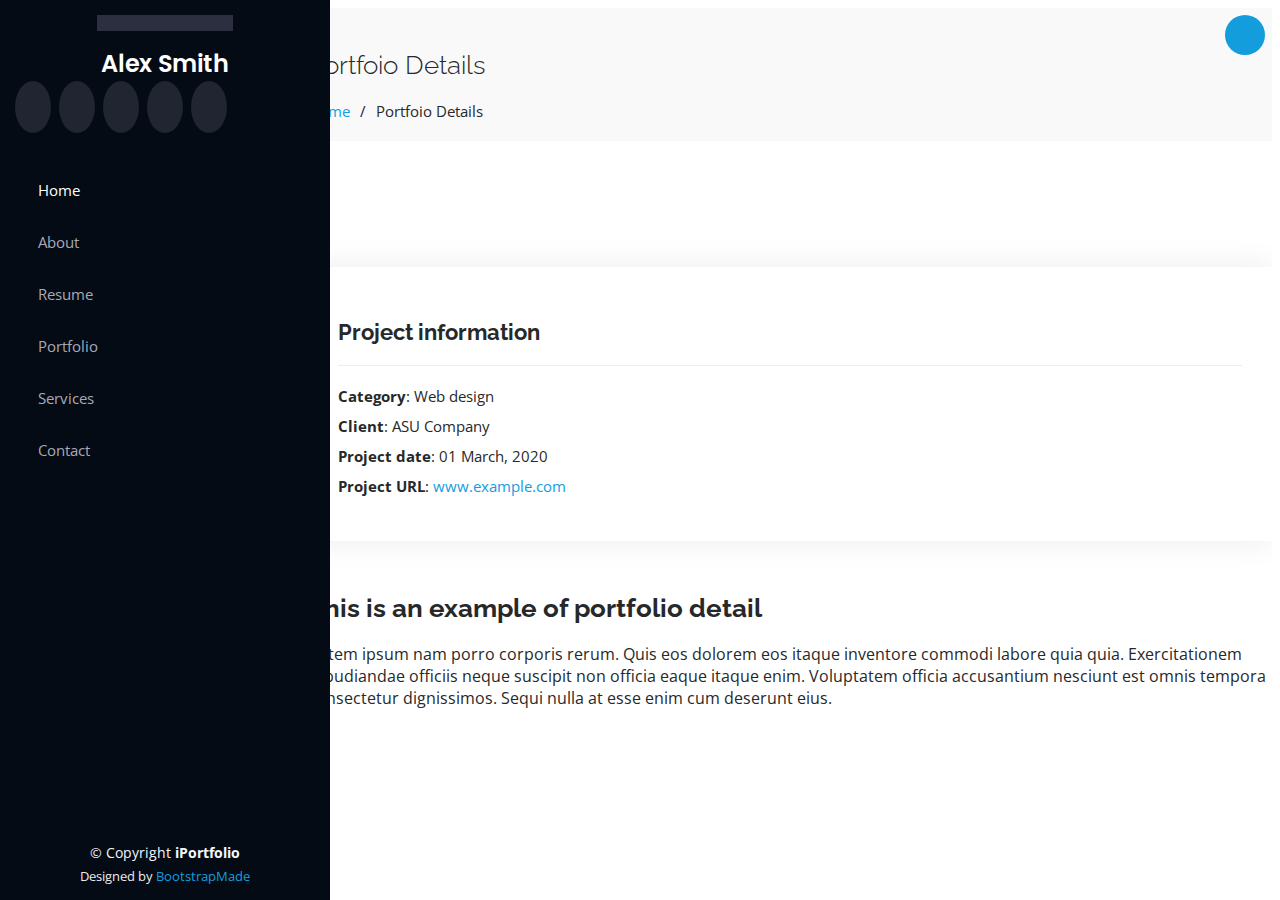
==== portfolio-details.html @ 6f037dd4 "updated" ====
<!DOCTYPE html>
<html lang="en">

<head>
  <meta charset="utf-8">
  <meta content="width=device-width, initial-scale=1.0" name="viewport">

  <title>Portfolio Details - iPortfolio Bootstrap Template</title>
  <meta content="" name="description">
  <meta content="" name="keywords">

  <!-- Favicons -->
  <link href="assets/img/favicon.png" rel="icon">
  <link href="assets/img/apple-touch-icon.png" rel="apple-touch-icon">

  <!-- Google Fonts -->
  <link href="https://fonts.googleapis.com/css?family=Open+Sans:300,300i,400,400i,600,600i,700,700i|Raleway:300,300i,400,400i,500,500i,600,600i,700,700i|Poppins:300,300i,400,400i,500,500i,600,600i,700,700i" rel="stylesheet">

  <!-- Vendor CSS Files -->
  <link href="assets/vendor/aos/aos.css" rel="stylesheet">
  <link href="assets/vendor/bootstrap/css/bootstrap.min.css" rel="stylesheet">
  <link href="assets/vendor/bootstrap-icons/bootstrap-icons.css" rel="stylesheet">
  <link href="assets/vendor/boxicons/css/boxicons.min.css" rel="stylesheet">
  <link href="assets/vendor/glightbox/css/glightbox.min.css" rel="stylesheet">
  <link href="assets/vendor/swiper/swiper-bundle.min.css" rel="stylesheet">

  <!-- Template Main CSS File -->
  <link href="assets/css/style.css" rel="stylesheet">

  <!-- =======================================================
  * Template Name: iPortfolio - v3.8.1
  * Template URL: https://bootstrapmade.com/iportfolio-bootstrap-portfolio-websites-template/
  * Author: BootstrapMade.com
  * License: https://bootstrapmade.com/license/
  ======================================================== -->
</head>

<body>

  <!-- ======= Mobile nav toggle button ======= -->
  <i class="bi bi-list mobile-nav-toggle d-xl-none"></i>

  <!-- ======= Header ======= -->
  <header id="header">
    <div class="d-flex flex-column">

      <div class="profile">
        <img src="assets/img/profile-img.jpg" alt="" class="img-fluid rounded-circle">
        <h1 class="text-light"><a href="index.html">Alex Smith</a></h1>
        <div class="social-links mt-3 text-center">
          <a href="#" class="twitter"><i class="bx bxl-twitter"></i></a>
          <a href="#" class="facebook"><i class="bx bxl-facebook"></i></a>
          <a href="#" class="instagram"><i class="bx bxl-instagram"></i></a>
          <a href="#" class="google-plus"><i class="bx bxl-skype"></i></a>
          <a href="#" class="linkedin"><i class="bx bxl-linkedin"></i></a>
        </div>
      </div>

      <nav id="navbar" class="nav-menu navbar">
        <ul>
          <li><a href="#hero" class="nav-link scrollto active"><i class="bx bx-home"></i> <span>Home</span></a></li>
          <li><a href="#about" class="nav-link scrollto"><i class="bx bx-user"></i> <span>About</span></a></li>
          <li><a href="#resume" class="nav-link scrollto"><i class="bx bx-file-blank"></i> <span>Resume</span></a></li>
          <li><a href="#portfolio" class="nav-link scrollto"><i class="bx bx-book-content"></i> <span>Portfolio</span></a></li>
          <li><a href="#services" class="nav-link scrollto"><i class="bx bx-server"></i> <span>Services</span></a></li>
          <li><a href="#contact" class="nav-link scrollto"><i class="bx bx-envelope"></i> <span>Contact</span></a></li>
        </ul>
      </nav><!-- .nav-menu -->
    </div>
  </header><!-- End Header -->

  <main id="main">

    <!-- ======= Breadcrumbs ======= -->
    <section id="breadcrumbs" class="breadcrumbs">
      <div class="container">

        <div class="d-flex justify-content-between align-items-center">
          <h2>Portfoio Details</h2>
          <ol>
            <li><a href="index.html">Home</a></li>
            <li>Portfoio Details</li>
          </ol>
        </div>

      </div>
    </section><!-- End Breadcrumbs -->

    <!-- ======= Portfolio Details Section ======= -->
    <section id="portfolio-details" class="portfolio-details">
      <div class="container">

        <div class="row gy-4">

          <div class="col-lg-8">
            <div class="portfolio-details-slider swiper">
              <div class="swiper-wrapper align-items-center">

                <div class="swiper-slide">
                  <img src="assets/img/portfolio/portfolio-details-1.jpg" alt="">
                </div>

                <div class="swiper-slide">
                  <img src="assets/img/portfolio/portfolio-details-2.jpg" alt="">
                </div>

                <div class="swiper-slide">
                  <img src="assets/img/portfolio/portfolio-details-3.jpg" alt="">
                </div>

              </div>
              <div class="swiper-pagination"></div>
            </div>
          </div>

          <div class="col-lg-4">
            <div class="portfolio-info">
              <h3>Project information</h3>
              <ul>
                <li><strong>Category</strong>: Web design</li>
                <li><strong>Client</strong>: ASU Company</li>
                <li><strong>Project date</strong>: 01 March, 2020</li>
                <li><strong>Project URL</strong>: <a href="#">www.example.com</a></li>
              </ul>
            </div>
            <div class="portfolio-description">
              <h2>This is an example of portfolio detail</h2>
              <p>
                Autem ipsum nam porro corporis rerum. Quis eos dolorem eos itaque inventore commodi labore quia quia. Exercitationem repudiandae officiis neque suscipit non officia eaque itaque enim. Voluptatem officia accusantium nesciunt est omnis tempora consectetur dignissimos. Sequi nulla at esse enim cum deserunt eius.
              </p>
            </div>
          </div>

        </div>

      </div>
    </section><!-- End Portfolio Details Section -->

  </main><!-- End #main -->

  <!-- ======= Footer ======= -->
  <footer id="footer">
    <div class="container">
      <div class="copyright">
        &copy; Copyright <strong><span>iPortfolio</span></strong>
      </div>
      <div class="credits">
        <!-- All the links in the footer should remain intact. -->
        <!-- You can delete the links only if you purchased the pro version. -->
        <!-- Licensing information: https://bootstrapmade.com/license/ -->
        <!-- Purchase the pro version with working PHP/AJAX contact form: https://bootstrapmade.com/iportfolio-bootstrap-portfolio-websites-template/ -->
        Designed by <a href="https://bootstrapmade.com/">BootstrapMade</a>
      </div>
    </div>
  </footer><!-- End  Footer -->

  <a href="#" class="back-to-top d-flex align-items-center justify-content-center"><i class="bi bi-arrow-up-short"></i></a>

  <!-- Vendor JS Files -->
  <script src="assets/vendor/purecounter/purecounter_vanilla.js"></script>
  <script src="assets/vendor/aos/aos.js"></script>
  <script src="assets/vendor/bootstrap/js/bootstrap.bundle.min.js"></script>
  <script src="assets/vendor/glightbox/js/glightbox.min.js"></script>
  <script src="assets/vendor/isotope-layout/isotope.pkgd.min.js"></script>
  <script src="assets/vendor/swiper/swiper-bundle.min.js"></script>
  <script src="assets/vendor/typed.js/typed.min.js"></script>
  <script src="assets/vendor/waypoints/noframework.waypoints.js"></script>
  <!-- <script src="assets/vendor/php-email-form/validate.js"></script> -->

  <!-- Template Main JS File -->
  <script src="assets/js/main.js"></script>

</body>

</html>
---- assets/css/style.css ----
/**
* Template Name: iPortfolio - v3.8.1
* Template URL: https://bootstrapmade.com/iportfolio-bootstrap-portfolio-websites-template/
* Author: BootstrapMade.com
* License: https://bootstrapmade.com/license/
*/

/*--------------------------------------------------------------
# General
--------------------------------------------------------------*/
body {
  font-family: "Open Sans", sans-serif;
  color: #272829;
}

a {
  color: #149ddd;
  text-decoration: none;
}

a:hover {
  color: #37b3ed;
  text-decoration: none;
}

h1,
h2,
h3,
h4,
h5,
h6 {
  font-family: "Raleway", sans-serif;
}

/*--------------------------------------------------------------
# Back to top button
--------------------------------------------------------------*/
.back-to-top {
  position: fixed;
  visibility: hidden;
  opacity: 0;
  right: 15px;
  bottom: 15px;
  z-index: 996;
  background: #149ddd;
  width: 40px;
  height: 40px;
  border-radius: 50px;
  transition: all 0.4s;
}

.back-to-top i {
  font-size: 28px;
  color: #fff;
  line-height: 0;
}

.back-to-top:hover {
  background: #2eafec;
  color: #fff;
}

.back-to-top.active {
  visibility: visible;
  opacity: 1;
}

/*--------------------------------------------------------------
# Header
--------------------------------------------------------------*/
#header {
  position: fixed;
  top: 0;
  left: 0;
  bottom: 0;
  width: 300px;
  transition: all ease-in-out 0.5s;
  z-index: 9997;
  transition: all 0.5s;
  padding: 0 15px;
  background: #040b14;
  overflow-y: auto;
}

#header .profile img {
  margin: 15px auto;
  display: block;
  width: 120px;
  border: 8px solid #2c2f3f;
}

#header .profile h1 {
  font-size: 24px;
  margin: 0;
  padding: 0;
  font-weight: 600;
  -moz-text-align-last: center;
  text-align-last: center;
  font-family: "Poppins", sans-serif;
}

#header .profile h1 a,
#header .profile h1 a:hover {
  color: #fff;
  text-decoration: none;
}

#header .profile .social-links a {
  font-size: 18px;
  display: inline-block;
  background: #212431;
  color: #fff;
  line-height: 1;
  padding: 8px 0;
  margin-right: 4px;
  border-radius: 50%;
  text-align: center;
  width: 36px;
  height: 36px;
  transition: 0.3s;
}

#header .profile .social-links a:hover {
  background: #149ddd;
  color: #fff;
  text-decoration: none;
}

#main {
  margin-left: 300px;
}

@media (max-width: 1199px) {
  #header {
    left: -300px;
  }

  #main {
    margin-left: 0;
  }
}

/*--------------------------------------------------------------
# Navigation Menu
--------------------------------------------------------------*/
/* Desktop Navigation */
.nav-menu {
  padding: 30px 0 0 0;
}

.nav-menu * {
  margin: 0;
  padding: 0;
  list-style: none;
}

.nav-menu>ul>li {
  position: relative;
  white-space: nowrap;
}

.nav-menu a,
.nav-menu a:focus {
  display: flex;
  align-items: center;
  color: #a8a9b4;
  padding: 12px 15px;
  margin-bottom: 8px;
  transition: 0.3s;
  font-size: 15px;
}

.nav-menu a i,
.nav-menu a:focus i {
  font-size: 24px;
  padding-right: 8px;
  color: #6f7180;
}

.nav-menu a:hover,
.nav-menu .active,
.nav-menu .active:focus,
.nav-menu li:hover>a {
  text-decoration: none;
  color: #fff;
}

.nav-menu a:hover i,
.nav-menu .active i,
.nav-menu .active:focus i,
.nav-menu li:hover>a i {
  color: #149ddd;
}

/* Mobile Navigation */
.mobile-nav-toggle {
  position: fixed;
  right: 15px;
  top: 15px;
  z-index: 9998;
  border: 0;
  font-size: 24px;
  transition: all 0.4s;
  outline: none !important;
  background-color: #149ddd;
  color: #fff;
  width: 40px;
  height: 40px;
  display: inline-flex;
  align-items: center;
  justify-content: center;
  line-height: 0;
  border-radius: 50px;
  cursor: pointer;
}

.mobile-nav-active {
  overflow: hidden;
}

.mobile-nav-active #header {
  left: 0;
}

/*--------------------------------------------------------------
# Hero Section
--------------------------------------------------------------*/
#hero {
  width: 100%;
  height: 100vh;
  background: url("../img/hero-bg.jpg") top center;
  background-size: cover;
}

#hero:before {
  content: "";
  background: rgba(5, 13, 24, 0.3);
  position: absolute;
  bottom: 0;
  top: 0;
  left: 0;
  right: 0;
  z-index: 1;
}

#hero .hero-container {
  position: relative;
  z-index: 2;
  min-width: 300px;
}

#hero h1 {
  margin: 0 0 10px 0;
  font-size: 64px;
  font-weight: 700;
  line-height: 56px;
  color: #fff;
}

#hero p {
  color: #fff;
  margin-bottom: 50px;
  font-size: 26px;
  font-family: "Poppins", sans-serif;
}

#hero p span {
  color: #fff;
  padding-bottom: 4px;
  letter-spacing: 1px;
  border-bottom: 3px solid #149ddd;
}

@media (min-width: 1024px) {
  #hero {
    background-attachment: fixed;
  }
  .iconHandler {
    display: grid; 
    place-content: center; 
    grid-column: (2, 1fr); 
    place-items: center;
  }
}

@media (max-width: 768px) {
  #hero h1 {
    font-size: 28px;
    line-height: 36px;
  }

  #hero h2 {
    font-size: 18px;
    line-height: 24px;
    margin-bottom: 30px;
  }
}

/*--------------------------------------------------------------
# Sections General
--------------------------------------------------------------*/
section {
  padding: 60px 0;
  overflow: hidden;
}

.section-bg {
  background: #f5f8fd;
}

.section-title {
  padding-bottom: 30px;
}

.section-title h2 {
  font-size: 32px;
  font-weight: bold;
  margin-bottom: 20px;
  padding-bottom: 20px;
  position: relative;
  color: #173b6c;
}

.section-title h2::after {
  content: "";
  position: absolute;
  display: block;
  width: 50px;
  height: 3px;
  background: #149ddd;
  bottom: 0;
  left: 0;
}

.section-title p {
  margin-bottom: 0;
}

/*--------------------------------------------------------------
# About
--------------------------------------------------------------*/
.about .content h3 {
  font-weight: 700;
  font-size: 26px;
  color: #173b6c;
}

.about .content ul {
  list-style: none;
  padding: 0;
}

.about .content ul li {
  margin-bottom: 20px;
  display: flex;
  align-items: center;
}

.about .content ul strong {
  margin-right: 10px;
}

.about .content ul i {
  font-size: 16px;
  margin-right: 5px;
  color: #149ddd;
  line-height: 0;
}

.about .content p:last-child {
  margin-bottom: 0;
}

/*--------------------------------------------------------------
# Facts
--------------------------------------------------------------*/
.facts {
  padding-bottom: 30px;
}

.facts .count-box {
  padding: 30px;
  width: 100%;
}

.facts .count-box i {
  display: block;
  font-size: 44px;
  color: #149ddd;
  float: left;
  line-height: 1;
}

.facts .count-box span {
  font-size: 48px;
  line-height: 40px;
  display: block;
  font-weight: 700;
  color: #050d18;
  margin-left: 60px;
}

.facts .count-box p {
  padding: 15px 0 0 0;
  margin: 0 0 0 60px;
  font-family: "Raleway", sans-serif;
  font-size: 14px;
  color: #122f57;
}

.facts .count-box a {
  font-weight: 600;
  display: block;
  margin-top: 20px;
  color: #122f57;
  font-size: 15px;
  font-family: "Poppins", sans-serif;
  transition: ease-in-out 0.3s;
}

.facts .count-box a:hover {
  color: #1f5297;
}

/*--------------------------------------------------------------
# Akills
--------------------------------------------------------------*/
.skills .progress {
  height: 60px;
  display: block;
  background: none;
  border-radius: 0;
}

.skills .progress .skill {
  padding: 0;
  margin: 0 0 6px 0;
  text-transform: uppercase;
  display: block;
  font-weight: 600;
  font-family: "Poppins", sans-serif;
  color: #050d18;
}

.skills .progress .skill .val {
  float: right;
  font-style: normal;
}

.skills .progress-bar-wrap {
  background: #dce8f8;
  height: 10px;
}

.skills .progress-bar {
  width: 1px;
  height: 10px;
  transition: 0.9s;
  background-color: #149ddd;
}

/*--------------------------------------------------------------
# Resume
--------------------------------------------------------------*/
.resume .resume-title {
  font-size: 26px;
  font-weight: 700;
  margin-top: 20px;
  margin-bottom: 20px;
  color: #050d18;
}

.resume .resume-item {
  padding: 0 0 20px 20px;
  margin-top: -2px;
  border-left: 2px solid #1f5297;
  position: relative;
}

.resume .resume-item h4 {
  line-height: 18px;
  font-size: 18px;
  font-weight: 600;
  text-transform: uppercase;
  font-family: "Poppins", sans-serif;
  color: #050d18;
  margin-bottom: 10px;
}

.resume .resume-item h5 {
  font-size: 16px;
  background: #e4edf9;
  padding: 5px 15px;
  display: inline-block;
  font-weight: 600;
  margin-bottom: 10px;
}

.resume .resume-item ul {
  padding-left: 20px;
}

.resume .resume-item ul li {
  padding-bottom: 10px;
}

.resume .resume-item:last-child {
  padding-bottom: 0;
}

.resume .resume-item::before {
  content: "";
  position: absolute;
  width: 16px;
  height: 16px;
  border-radius: 50px;
  left: -9px;
  top: 0;
  background: #fff;
  border: 2px solid #1f5297;
}

/*--------------------------------------------------------------
# Portfolio
--------------------------------------------------------------*/
.portfolio .portfolio-item {
  margin-bottom: 30px;
}

.portfolio #portfolio-flters {
  padding: 0;
  margin: 0 auto 35px auto;
  list-style: none;
  text-align: center;
  background: #fff;
  border-radius: 50px;
  padding: 2px 15px;
}

.portfolio #portfolio-flters li {
  cursor: pointer;
  display: inline-block;
  padding: 10px 15px 8px 15px;
  font-size: 14px;
  font-weight: 600;
  line-height: 1;
  text-transform: uppercase;
  color: #272829;
  margin-bottom: 5px;
  transition: all 0.3s ease-in-out;
}

.portfolio #portfolio-flters li:hover,
.portfolio #portfolio-flters li.filter-active {
  color: #149ddd;
}

.portfolio #portfolio-flters li:last-child {
  margin-right: 0;
}

.portfolio .portfolio-wrap {
  transition: 0.3s;
  position: relative;
  overflow: hidden;
  z-index: 1;
}

.portfolio .portfolio-wrap::before {
  content: "";
  background: rgba(255, 255, 255, 0.5);
  position: absolute;
  left: 0;
  right: 0;
  top: 0;
  bottom: 0;
  transition: all ease-in-out 0.3s;
  z-index: 2;
  opacity: 0;
}

.portfolio .portfolio-wrap .portfolio-links {
  opacity: 1;
  left: 0;
  right: 0;
  bottom: -60px;
  z-index: 3;
  position: absolute;
  transition: all ease-in-out 0.3s;
  display: flex;
  justify-content: center;
}

.portfolio .portfolio-wrap .portfolio-links a {
  color: #fff;
  font-size: 28px;
  text-align: center;
  background: rgba(20, 157, 221, 0.75);
  transition: 0.3s;
  width: 50%;
}

.portfolio .portfolio-wrap .portfolio-links a:hover {
  background: rgba(20, 157, 221, 0.95);
}

.portfolio .portfolio-wrap .portfolio-links a+a {
  border-left: 1px solid #37b3ed;
}

.portfolio .portfolio-wrap:hover::before {
  top: 0;
  left: 0;
  right: 0;
  bottom: 0;
  opacity: 1;
}

.portfolio .portfolio-wrap:hover .portfolio-links {
  opacity: 1;
  bottom: 0;
}

/*--------------------------------------------------------------
# Portfolio Details
--------------------------------------------------------------*/
.portfolio-details {
  padding-top: 40px;
}

.portfolio-details .portfolio-details-slider img {
  width: 100%;
}

.portfolio-details .portfolio-details-slider .swiper-pagination {
  margin-top: 20px;
  position: relative;
}

.portfolio-details .portfolio-details-slider .swiper-pagination .swiper-pagination-bullet {
  width: 12px;
  height: 12px;
  background-color: #fff;
  opacity: 1;
  border: 1px solid #149ddd;
}

.portfolio-details .portfolio-details-slider .swiper-pagination .swiper-pagination-bullet-active {
  background-color: #149ddd;
}

.portfolio-details .portfolio-info {
  padding: 30px;
  box-shadow: 0px 0 30px rgba(5, 13, 24, 0.08);
}

.portfolio-details .portfolio-info h3 {
  font-size: 22px;
  font-weight: 700;
  margin-bottom: 20px;
  padding-bottom: 20px;
  border-bottom: 1px solid #eee;
}

.portfolio-details .portfolio-info ul {
  list-style: none;
  padding: 0;
  font-size: 15px;
}

.portfolio-details .portfolio-info ul li+li {
  margin-top: 10px;
}

.portfolio-details .portfolio-description {
  padding-top: 30px;
}

.portfolio-details .portfolio-description h2 {
  font-size: 26px;
  font-weight: 700;
  margin-bottom: 20px;
}

.portfolio-details .portfolio-description p {
  padding: 0;
}

/*--------------------------------------------------------------
# Services
--------------------------------------------------------------*/
.services .icon-box {
  margin-bottom: 20px;
}

.services .icon {
  float: left;
  display: flex;
  align-items: center;
  justify-content: center;
  width: 54px;
  height: 54px;
  background: #149ddd;
  border-radius: 50%;
  transition: 0.5s;
  border: 1px solid #149ddd;
}

.services .icon i {
  color: #fff;
  font-size: 24px;
  line-height: 0;
}

.services .icon-box:hover .icon {
  background: #fff;
}

.services .icon-box:hover .icon i {
  color: #149ddd;
}

.services .title {
  margin-left: 80px;
  font-weight: 700;
  margin-bottom: 15px;
  font-size: 18px;
}

.services .title a {
  color: #343a40;
}

.services .title a:hover {
  color: #149ddd;
}

.services .description {
  margin-left: 80px;
  line-height: 24px;
  font-size: 14px;
}

/*--------------------------------------------------------------
# Testimonials
--------------------------------------------------------------*/
.testimonials .testimonials-carousel,
.testimonials .testimonials-slider {
  overflow: hidden;
}

.testimonials .testimonial-item {
  box-sizing: content-box;
  text-align: center;
  min-height: 320px;
}

.testimonials .testimonial-item .testimonial-img {
  width: 90px;
  border-radius: 50%;
  margin: 0 auto;
}

.testimonials .testimonial-item h3 {
  font-size: 18px;
  font-weight: bold;
  margin: 10px 0 5px 0;
  color: #111;
}

.testimonials .testimonial-item h4 {
  font-size: 14px;
  color: #999;
  margin: 0;
}

.testimonials .testimonial-item .quote-icon-left,
.testimonials .testimonial-item .quote-icon-right {
  color: #c3e8fa;
  font-size: 26px;
}

.testimonials .testimonial-item .quote-icon-left {
  display: inline-block;
  left: -5px;
  position: relative;
}

.testimonials .testimonial-item .quote-icon-right {
  display: inline-block;
  right: -5px;
  position: relative;
  top: 10px;
}

.testimonials .testimonial-item p {
  font-style: italic;
  margin: 0 15px 15px 15px;
  padding: 20px;
  background: #fff;
  position: relative;
  margin-bottom: 35px;
  border-radius: 6px;
  box-shadow: 0px 2px 15px rgba(0, 0, 0, 0.1);
}

.testimonials .testimonial-item p::after {
  content: "";
  width: 0;
  height: 0;
  border-top: 20px solid #fff;
  border-right: 20px solid transparent;
  border-left: 20px solid transparent;
  position: absolute;
  bottom: -20px;
  left: calc(50% - 20px);
}

.testimonials .swiper-pagination {
  margin-top: 20px;
  position: relative;
}

.testimonials .swiper-pagination .swiper-pagination-bullet {
  width: 12px;
  height: 12px;
  background-color: #fff;
  opacity: 1;
  border: 1px solid #149ddd;
}

.testimonials .swiper-pagination .swiper-pagination-bullet-active {
  background-color: #149ddd;
}

/*--------------------------------------------------------------
# Contact
--------------------------------------------------------------*/
.contact {
  padding-bottom: 130px;
}

.contact .info {
  padding: 30px;
  background: #fff;
  width: 100%;
  box-shadow: 0 0 24px 0 rgba(0, 0, 0, 0.12);
}

.contact .info i {
  font-size: 20px;
  color: #149ddd;
  float: left;
  width: 44px;
  height: 44px;
  background: #dff3fc;
  display: flex;
  justify-content: center;
  align-items: center;
  border-radius: 50px;
  transition: all 0.3s ease-in-out;
}

.contact .info h4 {
  padding: 0 0 0 60px;
  font-size: 22px;
  font-weight: 600;
  margin-bottom: 5px;
  color: #050d18;
}

.contact .info p {
  padding: 0 0 10px 60px;
  margin-bottom: 20px;
  font-size: 14px;
  color: #173b6c;
}

.contact .info .email p {
  padding-top: 5px;
}

.contact .info .social-links {
  padding-left: 60px;
}

.contact .info .social-links a {
  font-size: 18px;
  display: inline-block;
  background: #333;
  color: #fff;
  line-height: 1;
  padding: 8px 0;
  border-radius: 50%;
  text-align: center;
  width: 36px;
  height: 36px;
  transition: 0.3s;
  margin-right: 10px;
}

.contact .info .social-links a:hover {
  background: #149ddd;
  color: #fff;
}

.contact .info .email:hover i,
.contact .info .address:hover i,
.contact .info .phone:hover i {
  background: #149ddd;
  color: #fff;
}

.contact .php-email-form {
  width: 100%;
  padding: 30px;
  background: #fff;
  box-shadow: 0 0 24px 0 rgba(0, 0, 0, 0.12);
}

.contact .php-email-form .form-group {
  padding-bottom: 8px;
}

.contact .php-email-form .validate {
  display: none;
  color: red;
  margin: 0 0 15px 0;
  font-weight: 400;
  font-size: 13px;
}

.contact .php-email-form .error-message {
  display: none;
  color: #fff;
  background: #ed3c0d;
  text-align: left;
  padding: 15px;
  font-weight: 600;
}

.contact .php-email-form .error-message br+br {
  margin-top: 25px;
}

.contact .php-email-form .sent-message {
  display: none;
  color: #fff;
  background: #18d26e;
  text-align: center;
  padding: 15px;
  font-weight: 600;
}

.contact .php-email-form .loading {
  display: none;
  background: #fff;
  text-align: center;
  padding: 15px;
}

.contact .php-email-form .loading:before {
  content: "";
  display: inline-block;
  border-radius: 50%;
  width: 24px;
  height: 24px;
  margin: 0 10px -6px 0;
  border: 3px solid #18d26e;
  border-top-color: #eee;
  -webkit-animation: animate-loading 1s linear infinite;
  animation: animate-loading 1s linear infinite;
}

.contact .php-email-form .form-group {
  margin-bottom: 15px;
}

.contact .php-email-form label {
  padding-bottom: 8px;
}

.contact .php-email-form input,
.contact .php-email-form textarea {
  border-radius: 0;
  box-shadow: none;
  font-size: 14px;
}

.contact .php-email-form input {
  height: 44px;
}

.contact .php-email-form textarea {
  padding: 10px 15px;
}

.contact .php-email-form button[type=submit] {
  background: #149ddd;
  border: 0;
  padding: 10px 24px;
  color: #fff;
  transition: 0.4s;
  border-radius: 4px;
}

.contact .php-email-form button[type=submit]:hover {
  background: #37b3ed;
}

@-webkit-keyframes animate-loading {
  0% {
    transform: rotate(0deg);
  }

  100% {
    transform: rotate(360deg);
  }
}

@keyframes animate-loading {
  0% {
    transform: rotate(0deg);
  }

  100% {
    transform: rotate(360deg);
  }
}

/*--------------------------------------------------------------
# Breadcrumbs
--------------------------------------------------------------*/
.breadcrumbs {
  padding: 20px 0;
  background: #f9f9f9;
}

.breadcrumbs h2 {
  font-size: 26px;
  font-weight: 300;
}

.breadcrumbs ol {
  display: flex;
  flex-wrap: wrap;
  list-style: none;
  padding: 0;
  margin: 0;
  font-size: 15px;
}

.breadcrumbs ol li+li {
  padding-left: 10px;
}

.breadcrumbs ol li+li::before {
  display: inline-block;
  padding-right: 10px;
  color: #0e2442;
  content: "/";
}

@media (max-width: 768px) {
  .breadcrumbs .d-flex {
    display: block !important;
  }

  .breadcrumbs ol {
    display: block;
  }

  .breadcrumbs ol li {
    display: inline-block;
  }
}

/*--------------------------------------------------------------
# Footer
--------------------------------------------------------------*/
#footer {
  padding: 15px;
  color: #f4f6fd;
  font-size: 14px;
  position: fixed;
  left: 0;
  bottom: 0;
  width: 300px;
  z-index: 9999;
  background: #040b14;
}

#footer .copyright {
  text-align: center;
}

#footer .credits {
  padding-top: 5px;
  text-align: center;
  font-size: 13px;
  color: #eaebf0;
}

@media (max-width: 1199px) {
  #footer {
    position: static;
    width: auto;
    padding-right: 20px 15px;
  }
}

/* written by me */
#alert-show{
display: none;  
}

/* Download button css */
@keyframes button-animation {
  0% {
    transform: scale(1);
  }
  50% {
    transform: scale(1.1);
  }
  100% {
    transform: scale(1);
  }
}

.download-button {
  display: inline-block;
  position: relative;
  padding: 10px 20px;
  font-size: 16px;
  font-weight: bold;
  color: #ffffff;
  background-color: #4CAF50;
  border: none;
  border-radius: 4px;
  overflow: hidden;
  cursor: pointer;
  animation: button-animation 2s infinite;
}

.button-text {
  display: inline-block;
  vertical-align: middle;
}
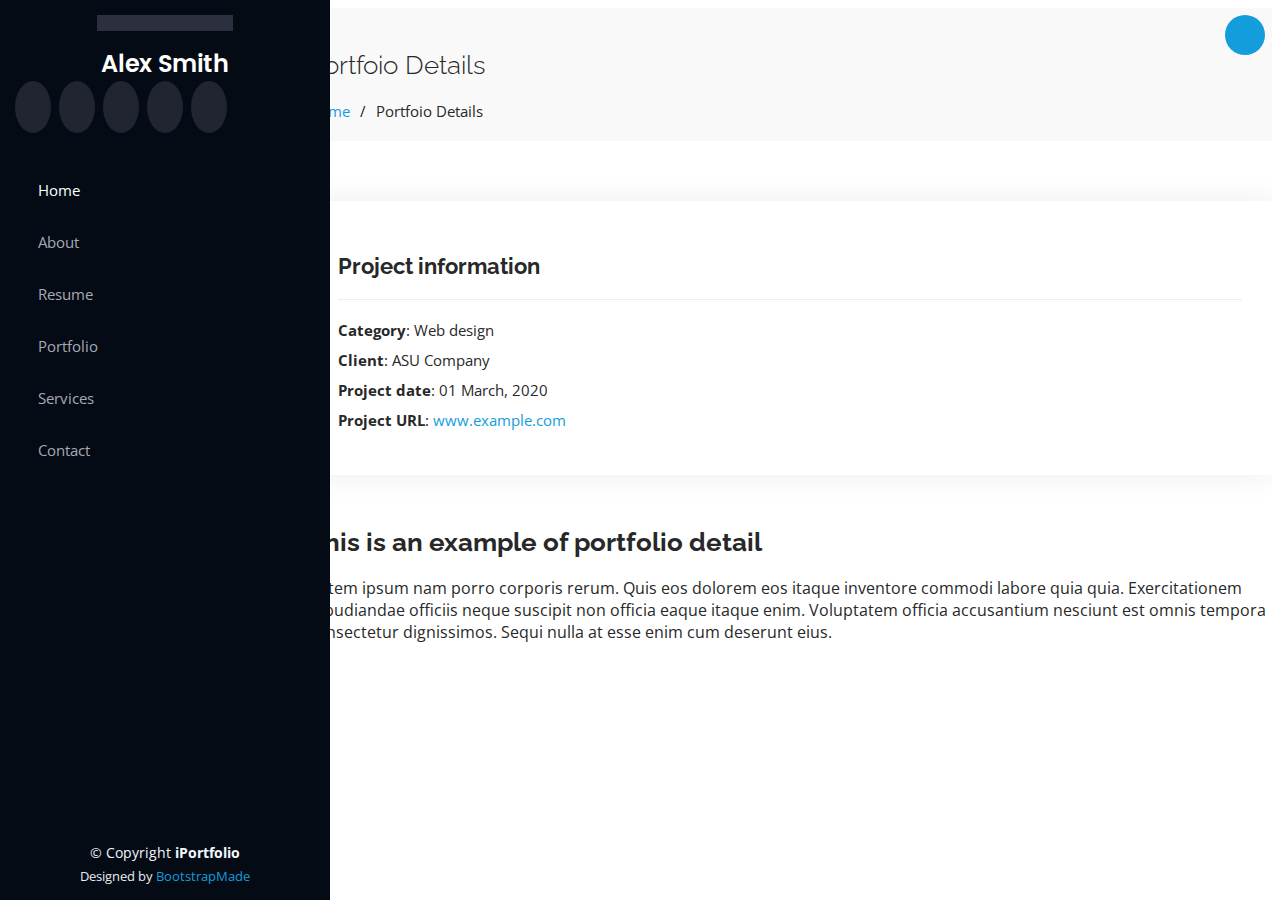
==== commit dcc4c027: "updated" ====
--- a/portfolio-details.html
+++ b/portfolio-details.html
@@ -94,9 +94,9 @@
 
           <div class="col-lg-8">
             <div class="portfolio-details-slider swiper">
-              <div class="swiper-wrapper align-items-center">
-
-                <div class="swiper-slide">
+              <div class="swiper-wrapper align-items-center" id="imageSlider">
+
+                <!-- <div class="swiper-slide">
                   <img src="assets/img/portfolio/portfolio-details-1.jpg" alt="">
                 </div>
 
@@ -106,7 +106,7 @@
 
                 <div class="swiper-slide">
                   <img src="assets/img/portfolio/portfolio-details-3.jpg" alt="">
-                </div>
+                </div> -->
 
               </div>
               <div class="swiper-pagination"></div>
@@ -135,6 +135,8 @@
 
       </div>
     </section><!-- End Portfolio Details Section -->
+    <div id="imageContainer"></div>
+
 
   </main><!-- End #main -->
 
@@ -169,6 +171,33 @@
 
   <!-- Template Main JS File -->
   <script src="assets/js/main.js"></script>
+  <script>
+    // Get the URL parameter
+    const urlParams = new URLSearchParams(window.location.search);
+    const imagesParam = urlParams.get('images');
+    const imageFilenames = imagesParam.split(',');
+    console.log(imageFilenames)
+
+    if (imagesParam){
+      var imageSlider = document.getElementById("imageSlider");
+
+      // debugger;
+      for(let i=1; i <= parseInt(imageFilenames[1]); i++){
+        console.log(i)
+        let filename = imageFilenames[0]
+        filename = `assets/img/portfolio/${filename}/img${i}.jpg`
+        console.log(filename)
+        var swiperSlide = document.createElement("div");
+        swiperSlide.className = "swiper-slide";
+        var img = document.createElement("img");
+        img.src = filename; // Adjust the path if necessary
+        img.alt = "";
+        swiperSlide.appendChild(img);
+        imageSlider.appendChild(swiperSlide);
+      }
+    }
+
+</script>
 
 </body>
 
--- a/assets/css/style.css
+++ b/assets/css/style.css
@@ -1134,15 +1134,54 @@
   font-size: 16px;
   font-weight: bold;
   color: #ffffff;
-  background-color: #4CAF50;
-  border: none;
+  background-color: transparent;
+  border: 1px solid white;
   border-radius: 4px;
   overflow: hidden;
   cursor: pointer;
   animation: button-animation 2s infinite;
 }
-
+.download-button:hover{
+  background-color: #149ddd;
+  transition: 0.5s ease-in-out;
+  border: 1px solid #149ddd;
+}
 .button-text {
   display: inline-block;
   vertical-align: middle;
 }
+/* .image-overlay {
+  position: absolute;
+  top: 0;
+  left: 0;
+  width: 100%;
+  height: 100%;
+  background-color: rgba(0, 0, 0, 0.5); /* Adjust the overlay color and opacity as needed 
+} */
+/* portfolio modal */
+.img-size{
+  /* 	padding: 0;
+    margin: 0; */
+    height: 450px;
+    width: 700px;
+    background-size: cover;
+    overflow: hidden;
+  }
+  .modal-content {
+     width: 700px;
+    border:none;
+  }
+  .modal-body {
+     padding: 0;
+  }
+  
+  .carousel-control-prev-icon {
+    background-image: url("data:image/svg+xml;charset=utf8,%3Csvg xmlns='http://www.w3.org/2000/svg' fill='%23009be1' viewBox='0 0 8 8'%3E%3Cpath d='M5.25 0l-4 4 4 4 1.5-1.5-2.5-2.5 2.5-2.5-1.5-1.5z'/%3E%3C/svg%3E");
+    width: 30px;
+    height: 48px;
+  }
+  .carousel-control-next-icon {
+    background-image: url("data:image/svg+xml;charset=utf8,%3Csvg xmlns='http://www.w3.org/2000/svg' fill='%23009be1' viewBox='0 0 8 8'%3E%3Cpath d='M2.75 0l-1.5 1.5 2.5 2.5-2.5 2.5 1.5 1.5 4-4-4-4z'/%3E%3C/svg%3E");
+    width: 30px;
+    height: 48px;
+  }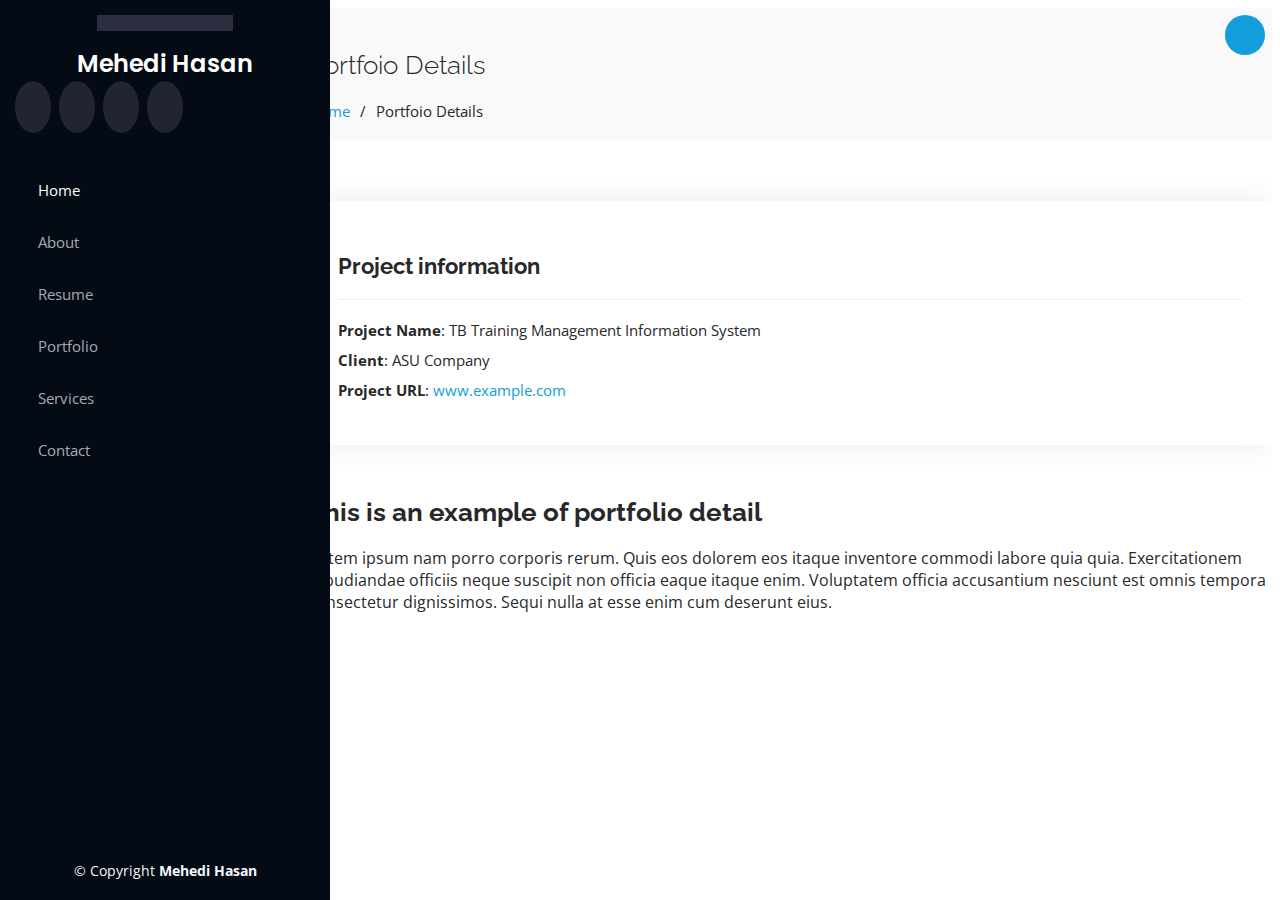
==== commit 4b5471e0: "portfolio details added" ====
--- a/portfolio-details.html
+++ b/portfolio-details.html
@@ -5,12 +5,12 @@
   <meta charset="utf-8">
   <meta content="width=device-width, initial-scale=1.0" name="viewport">
 
-  <title>Portfolio Details - iPortfolio Bootstrap Template</title>
+  <title>Portfolio Details - Mehedi's Portfoio </title>
   <meta content="" name="description">
   <meta content="" name="keywords">
 
   <!-- Favicons -->
-  <link href="assets/img/favicon.png" rel="icon">
+  <link href="assets/img/profile-img.jpeg" rel="icon"/>
   <link href="assets/img/apple-touch-icon.png" rel="apple-touch-icon">
 
   <!-- Google Fonts -->
@@ -43,31 +43,75 @@
   <!-- ======= Header ======= -->
   <header id="header">
     <div class="d-flex flex-column">
-
-      <div class="profile">
-        <img src="assets/img/profile-img.jpg" alt="" class="img-fluid rounded-circle">
-        <h1 class="text-light"><a href="index.html">Alex Smith</a></h1>
-        <div class="social-links mt-3 text-center">
-          <a href="#" class="twitter"><i class="bx bxl-twitter"></i></a>
-          <a href="#" class="facebook"><i class="bx bxl-facebook"></i></a>
-          <a href="#" class="instagram"><i class="bx bxl-instagram"></i></a>
-          <a href="#" class="google-plus"><i class="bx bxl-skype"></i></a>
-          <a href="#" class="linkedin"><i class="bx bxl-linkedin"></i></a>
+        <div class="profile">
+            <img
+                    src="assets/img/profile-img.jpeg"
+                    alt=""
+                    class="img-fluid rounded-circle"
+            />
+            <h1 class="text-light"><a href="index.html">Mehedi Hasan</a></h1>
+            <div class="social-links mt-3 text-center">
+                <!-- <a href="#" class="twitter"><i class="bx bxl-twitter"></i></a> -->
+                <a
+                        href="https://www.facebook.com/huntermehedihasan"
+                        class="facebook"
+                ><i class="bx bxl-facebook"></i
+                ></a>
+                <!-- <a href="#" class="instagram"><i class="bx bxl-instagram"></i></a> -->
+                <!-- <a href="#" class="google-plus"><i class="bx bxl-skype"></i></a> -->
+                <a href="https://github.com/mehedi182" class="github"
+                ><i class="bx bxl-github"></i
+                ></a>
+                <a href="tel:01720159515" class="github"
+                ><i class="bi bi-telephone-fill" style="height: 18px; width: 18px"></i
+                ></a>
+                <a
+                        href="https://www.linkedin.com/in/mehedi-hasan-software-engineer"
+                        class="linkedin"
+                ><i class="bx bxl-linkedin"></i
+                ></a>
+            </div>
         </div>
-      </div>
-
-      <nav id="navbar" class="nav-menu navbar">
-        <ul>
-          <li><a href="#hero" class="nav-link scrollto active"><i class="bx bx-home"></i> <span>Home</span></a></li>
-          <li><a href="#about" class="nav-link scrollto"><i class="bx bx-user"></i> <span>About</span></a></li>
-          <li><a href="#resume" class="nav-link scrollto"><i class="bx bx-file-blank"></i> <span>Resume</span></a></li>
-          <li><a href="#portfolio" class="nav-link scrollto"><i class="bx bx-book-content"></i> <span>Portfolio</span></a></li>
-          <li><a href="#services" class="nav-link scrollto"><i class="bx bx-server"></i> <span>Services</span></a></li>
-          <li><a href="#contact" class="nav-link scrollto"><i class="bx bx-envelope"></i> <span>Contact</span></a></li>
-        </ul>
-      </nav><!-- .nav-menu -->
+
+        <nav id="navbar" class="nav-menu navbar">
+            <ul>
+                <li>
+                    <a href="./index.html#hero" class="nav-link scrollto active"
+                    ><i class="bx bx-home"></i> <span>Home</span></a
+                    >
+                </li>
+                <li>
+                    <a href="./index.html#about" class="nav-link scrollto"
+                    ><i class="bx bx-user"></i> <span>About</span></a
+                    >
+                </li>
+                <li>
+                    <a href="./index.html#resume" class="nav-link scrollto"
+                    ><i class="bx bx-file-blank"></i> <span>Resume</span></a
+                    >
+                </li>
+                <li>
+                    <a href="./index.html#portfolio" class="nav-link scrollto"
+                    ><i class="bx bx-book-content"></i> <span>Portfolio</span></a
+                    >
+                </li>
+                <li>
+                    <a href="./index.html#services" class="nav-link scrollto"
+                    ><i class="bx bx-server"></i> <span>Services</span></a
+                    >
+                </li>
+                <li>
+                    <a href="./index.html#contact" class="nav-link scrollto"
+                    ><i class="bx bx-envelope"></i> <span>Contact</span></a
+                    >
+                </li>
+            </ul>
+        </nav>
+        <!-- .nav-menu -->
     </div>
-  </header><!-- End Header -->
+</header>
+<!-- End Header -->
+
 
   <main id="main">
 
@@ -117,15 +161,15 @@
             <div class="portfolio-info">
               <h3>Project information</h3>
               <ul>
-                <li><strong>Category</strong>: Web design</li>
-                <li><strong>Client</strong>: ASU Company</li>
-                <li><strong>Project date</strong>: 01 March, 2020</li>
-                <li><strong>Project URL</strong>: <a href="#">www.example.com</a></li>
+                <!-- <li><strong>Category</strong>: Web design</li> -->
+                <li><strong>Project Name</strong>: <span id="project-name">TB Training Management Information System</span></li>
+                <li><strong>Client</strong>: <span id="client">ASU Company</span></li>
+                <li><strong>Project URL</strong>: <a href="#" id="href_link"><span id="live_link">www.example.com</span></a></li>
               </ul>
             </div>
             <div class="portfolio-description">
-              <h2>This is an example of portfolio detail</h2>
-              <p>
+              <h2 id="project-data-name">This is an example of portfolio detail</h2>
+              <p id="project-detail">
                 Autem ipsum nam porro corporis rerum. Quis eos dolorem eos itaque inventore commodi labore quia quia. Exercitationem repudiandae officiis neque suscipit non officia eaque itaque enim. Voluptatem officia accusantium nesciunt est omnis tempora consectetur dignissimos. Sequi nulla at esse enim cum deserunt eius.
               </p>
             </div>
@@ -140,21 +184,22 @@
 
   </main><!-- End #main -->
 
-  <!-- ======= Footer ======= -->
-  <footer id="footer">
-    <div class="container">
+ <!-- ======= Footer ======= -->
+<footer id="footer">
+  <div class="container">
       <div class="copyright">
-        &copy; Copyright <strong><span>iPortfolio</span></strong>
+          &copy; Copyright <strong><span>Mehedi Hasan</span></strong>
       </div>
       <div class="credits">
-        <!-- All the links in the footer should remain intact. -->
-        <!-- You can delete the links only if you purchased the pro version. -->
-        <!-- Licensing information: https://bootstrapmade.com/license/ -->
-        <!-- Purchase the pro version with working PHP/AJAX contact form: https://bootstrapmade.com/iportfolio-bootstrap-portfolio-websites-template/ -->
-        Designed by <a href="https://bootstrapmade.com/">BootstrapMade</a>
-      </div>
-    </div>
-  </footer><!-- End  Footer -->
+          <!-- All the links in the footer should remain intact. -->
+          <!-- You can delete the links only if you purchased the pro version. -->
+          <!-- Licensing information: https://bootstrapmade.com/license/ -->
+          <!-- Purchase the pro version with working PHP/AJAX contact form: https://bootstrapmade.com/iportfolio-bootstrap-portfolio-websites-template/ -->
+          <!-- Designed by <a href="https://bootstrapmade.com/">BootstrapMade</a> -->
+      </div>
+  </div>
+</footer>
+<!-- End  Footer -->
 
   <a href="#" class="back-to-top d-flex align-items-center justify-content-center"><i class="bi bi-arrow-up-short"></i></a>
 
@@ -167,26 +212,25 @@
   <script src="assets/vendor/swiper/swiper-bundle.min.js"></script>
   <script src="assets/vendor/typed.js/typed.min.js"></script>
   <script src="assets/vendor/waypoints/noframework.waypoints.js"></script>
+  <script src="./script.js"> </script>
   <!-- <script src="assets/vendor/php-email-form/validate.js"></script> -->
 
   <!-- Template Main JS File -->
   <script src="assets/js/main.js"></script>
+  
   <script>
     // Get the URL parameter
     const urlParams = new URLSearchParams(window.location.search);
     const imagesParam = urlParams.get('images');
     const imageFilenames = imagesParam.split(',');
-    console.log(imageFilenames)
 
     if (imagesParam){
       var imageSlider = document.getElementById("imageSlider");
 
       // debugger;
       for(let i=1; i <= parseInt(imageFilenames[1]); i++){
-        console.log(i)
         let filename = imageFilenames[0]
         filename = `assets/img/portfolio/${filename}/img${i}.jpg`
-        console.log(filename)
         var swiperSlide = document.createElement("div");
         swiperSlide.className = "swiper-slide";
         var img = document.createElement("img");
@@ -196,7 +240,52 @@
         imageSlider.appendChild(swiperSlide);
       }
     }
-
+    portfolio_data = [
+      {
+        'trmis':{
+          'name': 'TB Training Management Information System',
+          'live_link': 'https://d1o1k266verijc.cloudfront.net',
+          'client': 'DGHS, Health Ministry, Bangladesh',
+          'details': 'National Tuberculesis Progream will track their TB trainings.This system will track trainers, trainees, courses,doctors, and staff involved in the training program. System also include various kind of report generation, upload data by using Excel, Visualiztion using Map. This software automates whole traditional system of DGHS. I have Developed the backend of the National Tuberculosis Control Program training system from scratch, including database design as Lead Backend Engineer.'
+        }
+      },
+      {
+        'ipics':{
+          'name': 'Interactive Prostate Cancer Information, Communication, and Support program (iPICS)',
+          'live_link': 'https://stg.ipics.life/',
+          'client': 'Dept. of Health Informetics, Univeristy of North Carolina <b>(UNC)</b>',
+          'details': 'National Tuberculesis Progream will track their TB trainings.This system will track trainers, trainees, courses,doctors, and staff involved in the training program. System also include various kind of report generation, upload data by using Excel, Visualiztion using Map. This software automates whole traditional system of DGHS. I have Developed the backend of the National Tuberculosis Control Program training system from scratch, including database design as Lead Backend Engineer.'
+        }
+      }
+    ]
+
+    var desiredKey = imageFilenames[0];
+    var filteredData = portfolio_data.filter(function(obj) {
+      return desiredKey in obj;
+    });
+    var project_data;
+    if (filteredData.length > 0) {
+      var project_data = filteredData[0][desiredKey];
+    } else {
+      console.log('No data found for trmis project.');
+    }
+    // Get the <li> elements by their IDs
+    var projectNameElement = document.getElementById("project-name");
+    var clientElement = document.getElementById("client");
+    var hrefURLElement = document.getElementById("href_link");
+    var projectURLElement = document.getElementById("live_link");
+    var projectName = document.getElementById("project-data-name");
+    var projectDetail = document.getElementById("project-detail");
+
+    // Update the content of the <li> elements
+    projectNameElement.innerHTML = `${project_data.name}`;
+    clientElement.innerHTML = `${project_data.client}`;
+    projectURLElement.innerHTML = `${project_data.live_link}`;
+    hrefURLElement.href = `${project_data.live_link}`
+    projectName.innerHTML = `${project_data.name}`;
+    projectDetail.innerHTML = `${project_data.details}`;
+
+    
 </script>
 
 </body>
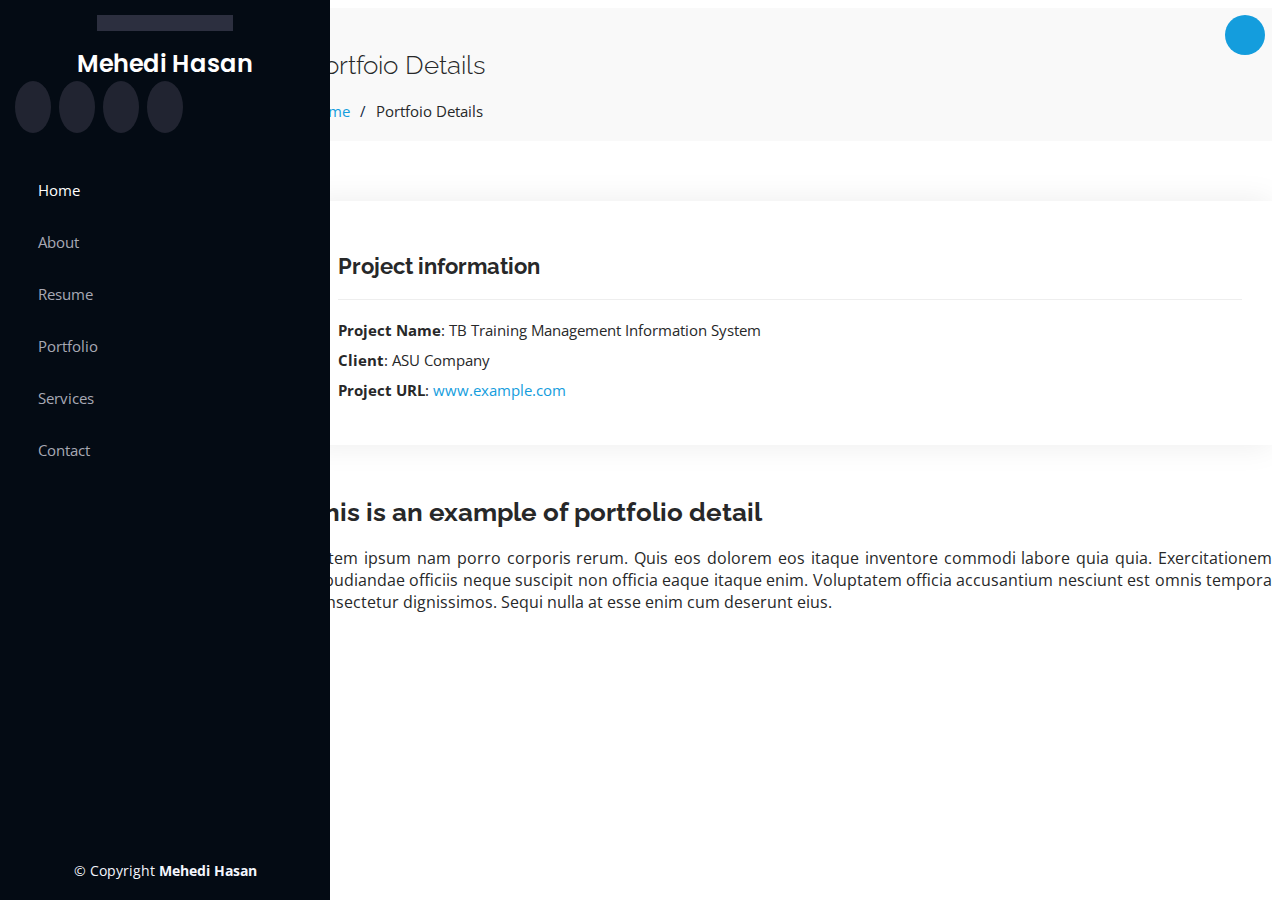
==== commit 59e6a42f: "Merge branch 'master' into sajal" ====
--- a/portfolio-details.html
+++ b/portfolio-details.html
@@ -169,7 +169,7 @@
             </div>
             <div class="portfolio-description">
               <h2 id="project-data-name">This is an example of portfolio detail</h2>
-              <p id="project-detail">
+              <p id="project-detail" style="text-align: justify;">
                 Autem ipsum nam porro corporis rerum. Quis eos dolorem eos itaque inventore commodi labore quia quia. Exercitationem repudiandae officiis neque suscipit non officia eaque itaque enim. Voluptatem officia accusantium nesciunt est omnis tempora consectetur dignissimos. Sequi nulla at esse enim cum deserunt eius.
               </p>
             </div>
@@ -252,9 +252,41 @@
       {
         'ipics':{
           'name': 'Interactive Prostate Cancer Information, Communication, and Support program (iPICS)',
-          'live_link': 'https://stg.ipics.life/',
+          'live_link': 'https://stg.ipics.life',
           'client': 'Dept. of Health Informetics, Univeristy of North Carolina <b>(UNC)</b>',
-          'details': 'National Tuberculesis Progream will track their TB trainings.This system will track trainers, trainees, courses,doctors, and staff involved in the training program. System also include various kind of report generation, upload data by using Excel, Visualiztion using Map. This software automates whole traditional system of DGHS. I have Developed the backend of the National Tuberculosis Control Program training system from scratch, including database design as Lead Backend Engineer.'
+          'details': 'iPICS is the interactive Prostate Cancer Information, Communication, and Support program (iPICS), designed to improve communication, treatment-decision making, and quality of life for patients with newly diagnosed, localized prostate cancer and their families.'
+        }
+      },
+      {
+        'sts':{
+          'name': 'Signal Transmission and Simulator',
+          'live_link': 'N/A',
+          'client': 'Bangladesh Army',
+          'details': 'This is a simulation software that basically simulation the communication between radio devices of Bangladesh Army. Google map is used here to visualize the simulation.'
+        }
+      },
+      {
+        'inneed_careers':{
+          'name': 'Inneed Careers Web Portal',
+          'live_link': 'https://careers.inneed.cloud',
+          'client': '<a href="https://inneed.cloud/">InNeed Intelligent Cloud</a>',
+          'details': 'This is the internal job portal of <a href="https://inneed.cloud/">InNeed Intelligent Cloud</a>. This website is used to hire new employee for there company'
+        }
+      },
+      {
+        'age_calculator':{
+          'name': 'Age Calculator',
+          'live_link': 'https://mehedi182.github.io/Age-Calculator-js/',
+          'client': 'Personal Project',
+          'details': 'This is a simple website, where anyone can calculate there age precisely in years, months, days, hours,minutes, and seconds.'
+        }
+      },
+      {
+        'blackjack_game':{
+          'name': 'Black Jack Game',
+          'live_link': 'https://mehedi182.github.io/BlackJack-Game-JavaScript/',
+          'client': 'Personal Project',
+          'details': 'A simple black jack game. A player can play black jack game with computer'
         }
       }
     ]
--- a/assets/css/style.css
+++ b/assets/css/style.css
@@ -9,18 +9,18 @@
 # General
 --------------------------------------------------------------*/
 body {
-  font-family: "Open Sans", sans-serif;
-  color: #272829;
+    font-family: "Open Sans", sans-serif;
+    color: #272829;
 }
 
 a {
-  color: #149ddd;
-  text-decoration: none;
+    color: #149ddd;
+    text-decoration: none;
 }
 
 a:hover {
-  color: #37b3ed;
-  text-decoration: none;
+    color: #37b3ed;
+    text-decoration: none;
 }
 
 h1,
@@ -29,115 +29,115 @@
 h4,
 h5,
 h6 {
-  font-family: "Raleway", sans-serif;
+    font-family: "Raleway", sans-serif;
 }
 
 /*--------------------------------------------------------------
 # Back to top button
 --------------------------------------------------------------*/
 .back-to-top {
-  position: fixed;
-  visibility: hidden;
-  opacity: 0;
-  right: 15px;
-  bottom: 15px;
-  z-index: 996;
-  background: #149ddd;
-  width: 40px;
-  height: 40px;
-  border-radius: 50px;
-  transition: all 0.4s;
+    position: fixed;
+    visibility: hidden;
+    opacity: 0;
+    right: 15px;
+    bottom: 15px;
+    z-index: 996;
+    background: #149ddd;
+    width: 40px;
+    height: 40px;
+    border-radius: 50px;
+    transition: all 0.4s;
 }
 
 .back-to-top i {
-  font-size: 28px;
-  color: #fff;
-  line-height: 0;
+    font-size: 28px;
+    color: #fff;
+    line-height: 0;
 }
 
 .back-to-top:hover {
-  background: #2eafec;
-  color: #fff;
+    background: #2eafec;
+    color: #fff;
 }
 
 .back-to-top.active {
-  visibility: visible;
-  opacity: 1;
+    visibility: visible;
+    opacity: 1;
 }
 
 /*--------------------------------------------------------------
 # Header
 --------------------------------------------------------------*/
 #header {
-  position: fixed;
-  top: 0;
-  left: 0;
-  bottom: 0;
-  width: 300px;
-  transition: all ease-in-out 0.5s;
-  z-index: 9997;
-  transition: all 0.5s;
-  padding: 0 15px;
-  background: #040b14;
-  overflow-y: auto;
+    position: fixed;
+    top: 0;
+    left: 0;
+    bottom: 0;
+    width: 300px;
+    transition: all ease-in-out 0.5s;
+    z-index: 9997;
+    transition: all 0.5s;
+    padding: 0 15px;
+    background: #040b14;
+    overflow-y: auto;
 }
 
 #header .profile img {
-  margin: 15px auto;
-  display: block;
-  width: 120px;
-  border: 8px solid #2c2f3f;
+    margin: 15px auto;
+    display: block;
+    width: 120px;
+    border: 8px solid #2c2f3f;
 }
 
 #header .profile h1 {
-  font-size: 24px;
-  margin: 0;
-  padding: 0;
-  font-weight: 600;
-  -moz-text-align-last: center;
-  text-align-last: center;
-  font-family: "Poppins", sans-serif;
+    font-size: 24px;
+    margin: 0;
+    padding: 0;
+    font-weight: 600;
+    -moz-text-align-last: center;
+    text-align-last: center;
+    font-family: "Poppins", sans-serif;
 }
 
 #header .profile h1 a,
 #header .profile h1 a:hover {
-  color: #fff;
-  text-decoration: none;
+    color: #fff;
+    text-decoration: none;
 }
 
 #header .profile .social-links a {
-  font-size: 18px;
-  display: inline-block;
-  background: #212431;
-  color: #fff;
-  line-height: 1;
-  padding: 8px 0;
-  margin-right: 4px;
-  border-radius: 50%;
-  text-align: center;
-  width: 36px;
-  height: 36px;
-  transition: 0.3s;
+    font-size: 18px;
+    display: inline-block;
+    background: #212431;
+    color: #fff;
+    line-height: 1;
+    padding: 8px 0;
+    margin-right: 4px;
+    border-radius: 50%;
+    text-align: center;
+    width: 36px;
+    height: 36px;
+    transition: 0.3s;
 }
 
 #header .profile .social-links a:hover {
-  background: #149ddd;
-  color: #fff;
-  text-decoration: none;
+    background: #149ddd;
+    color: #fff;
+    text-decoration: none;
 }
 
 #main {
-  margin-left: 300px;
+    margin-left: 300px;
 }
 
 @media (max-width: 1199px) {
-  #header {
-    left: -300px;
-  }
-
-  #main {
-    margin-left: 0;
-  }
+    #header {
+        left: -300px;
+    }
+
+    #main {
+        margin-left: 0;
+    }
 }
 
 /*--------------------------------------------------------------
@@ -145,600 +145,692 @@
 --------------------------------------------------------------*/
 /* Desktop Navigation */
 .nav-menu {
-  padding: 30px 0 0 0;
+    padding: 30px 0 0 0;
 }
 
 .nav-menu * {
-  margin: 0;
-  padding: 0;
-  list-style: none;
-}
-
-.nav-menu>ul>li {
-  position: relative;
-  white-space: nowrap;
+    margin: 0;
+    padding: 0;
+    list-style: none;
+}
+
+.nav-menu > ul > li {
+    position: relative;
+    white-space: nowrap;
 }
 
 .nav-menu a,
 .nav-menu a:focus {
-  display: flex;
-  align-items: center;
-  color: #a8a9b4;
-  padding: 12px 15px;
-  margin-bottom: 8px;
-  transition: 0.3s;
-  font-size: 15px;
+    display: flex;
+    align-items: center;
+    color: #a8a9b4;
+    padding: 12px 15px;
+    margin-bottom: 8px;
+    transition: 0.3s;
+    font-size: 15px;
 }
 
 .nav-menu a i,
 .nav-menu a:focus i {
-  font-size: 24px;
-  padding-right: 8px;
-  color: #6f7180;
+    font-size: 24px;
+    padding-right: 8px;
+    color: #6f7180;
 }
 
 .nav-menu a:hover,
 .nav-menu .active,
 .nav-menu .active:focus,
-.nav-menu li:hover>a {
-  text-decoration: none;
-  color: #fff;
+.nav-menu li:hover > a {
+    text-decoration: none;
+    color: #fff;
 }
 
 .nav-menu a:hover i,
 .nav-menu .active i,
 .nav-menu .active:focus i,
-.nav-menu li:hover>a i {
-  color: #149ddd;
+.nav-menu li:hover > a i {
+    color: #149ddd;
 }
 
 /* Mobile Navigation */
 .mobile-nav-toggle {
-  position: fixed;
-  right: 15px;
-  top: 15px;
-  z-index: 9998;
-  border: 0;
-  font-size: 24px;
-  transition: all 0.4s;
-  outline: none !important;
-  background-color: #149ddd;
-  color: #fff;
-  width: 40px;
-  height: 40px;
-  display: inline-flex;
-  align-items: center;
-  justify-content: center;
-  line-height: 0;
-  border-radius: 50px;
-  cursor: pointer;
+    position: fixed;
+    right: 15px;
+    top: 15px;
+    z-index: 9998;
+    border: 0;
+    font-size: 24px;
+    transition: all 0.4s;
+    outline: none !important;
+    background-color: #149ddd;
+    color: #fff;
+    width: 40px;
+    height: 40px;
+    display: inline-flex;
+    align-items: center;
+    justify-content: center;
+    line-height: 0;
+    border-radius: 50px;
+    cursor: pointer;
 }
 
 .mobile-nav-active {
-  overflow: hidden;
+    overflow: hidden;
 }
 
 .mobile-nav-active #header {
-  left: 0;
+    left: 0;
 }
 
 /*--------------------------------------------------------------
 # Hero Section
 --------------------------------------------------------------*/
 #hero {
-  width: 100%;
-  height: 100vh;
-  background: url("../img/hero-bg.jpg") top center;
-  background-size: cover;
+    width: 100%;
+    height: 100vh;
+    background: url("../img/hero-bg.jpg") top center;
+    background-size: cover;
 }
 
 #hero:before {
-  content: "";
-  background: rgba(5, 13, 24, 0.3);
-  position: absolute;
-  bottom: 0;
-  top: 0;
-  left: 0;
-  right: 0;
-  z-index: 1;
+    content: "";
+    background: rgba(5, 13, 24, 0.3);
+    position: absolute;
+    bottom: 0;
+    top: 0;
+    left: 0;
+    right: 0;
+    z-index: 1;
 }
 
 #hero .hero-container {
-  position: relative;
-  z-index: 2;
-  min-width: 300px;
+    position: relative;
+    z-index: 2;
+    min-width: 300px;
 }
 
 #hero h1 {
-  margin: 0 0 10px 0;
-  font-size: 64px;
-  font-weight: 700;
-  line-height: 56px;
-  color: #fff;
+    margin: 0 0 10px 0;
+    font-size: 64px;
+    font-weight: 700;
+    line-height: 56px;
+    color: #fff;
 }
 
 #hero p {
-  color: #fff;
-  margin-bottom: 50px;
-  font-size: 26px;
-  font-family: "Poppins", sans-serif;
+    color: #fff;
+    margin-bottom: 50px;
+    font-size: 26px;
+    font-family: "Poppins", sans-serif;
 }
 
 #hero p span {
-  color: #fff;
-  padding-bottom: 4px;
-  letter-spacing: 1px;
-  border-bottom: 3px solid #149ddd;
+    color: #fff;
+    padding-bottom: 4px;
+    letter-spacing: 1px;
+    border-bottom: 3px solid #149ddd;
 }
 
 @media (min-width: 1024px) {
-  #hero {
-    background-attachment: fixed;
+    #hero {
+        background-attachment: fixed;
+    }
+    .iconHandler {
+        display: grid;
+        place-content: center;
+        grid-column: (2, 1fr);
+        place-items: center;
+    }
+}
+
+@media (max-width: 768px) {
+    #hero h1 {
+        font-size: 28px;
+        line-height: 36px;
+    }
+
+    #hero h2 {
+        font-size: 18px;
+        line-height: 24px;
+        margin-bottom: 30px;
+    }
+}
+
+/*--------------------------------------------------------------
+# Sections General
+--------------------------------------------------------------*/
+section {
+    padding: 60px 0;
+    overflow: hidden;
+}
+
+.section-bg {
+    background: #f5f8fd;
+}
+
+.section-title {
+    padding-bottom: 30px;
+}
+
+.section-title h2 {
+    font-size: 32px;
+    font-weight: bold;
+    margin-bottom: 20px;
+    padding-bottom: 20px;
+    position: relative;
+    color: #173b6c;
+}
+
+.section-title h2::after {
+    content: "";
+    position: absolute;
+    display: block;
+    width: 50px;
+    height: 3px;
+    background: #149ddd;
+    bottom: 0;
+    left: 0;
+}
+
+.section-title p {
+    margin-bottom: 0;
+}
+
+/*--------------------------------------------------------------
+# About
+--------------------------------------------------------------*/
+.about .content h3 {
+    font-weight: 700;
+    font-size: 26px;
+    color: #173b6c;
+}
+
+.about .content ul {
+    list-style: none;
+    padding: 0;
+}
+
+.about .content ul li {
+    margin-bottom: 20px;
+    display: flex;
+    align-items: center;
+}
+
+.about .content ul strong {
+    margin-right: 10px;
+}
+
+.about .content ul i {
+    font-size: 16px;
+    margin-right: 5px;
+    color: #149ddd;
+    line-height: 0;
+}
+
+.about .content p:last-child {
+    margin-bottom: 0;
+}
+
+/*--------------------------------------------------------------
+# Facts
+--------------------------------------------------------------*/
+.facts {
+    padding-bottom: 30px;
+}
+
+.facts .count-box {
+    padding: 30px;
+    width: 100%;
+}
+
+.facts .count-box i {
+    display: block;
+    font-size: 44px;
+    color: #149ddd;
+    float: left;
+    line-height: 1;
+}
+
+.facts .count-box span {
+    font-size: 48px;
+    line-height: 40px;
+    display: block;
+    font-weight: 700;
+    color: #050d18;
+    margin-left: 60px;
+}
+
+.facts .count-box p {
+    padding: 15px 0 0 0;
+    margin: 0 0 0 60px;
+    font-family: "Raleway", sans-serif;
+    font-size: 14px;
+    color: #122f57;
+}
+
+.facts .count-box a {
+    font-weight: 600;
+    display: block;
+    margin-top: 20px;
+    color: #122f57;
+    font-size: 15px;
+    font-family: "Poppins", sans-serif;
+    transition: ease-in-out 0.3s;
+}
+
+.facts .count-box a:hover {
+    color: #1f5297;
+}
+
+/*--------------------------------------------------------------
+# Akills
+--------------------------------------------------------------*/
+.skills .progress {
+    height: 60px;
+    display: block;
+    background: none;
+    border-radius: 0;
+}
+
+.skills .progress .skill {
+    padding: 0;
+    margin: 0 0 6px 0;
+    text-transform: uppercase;
+    display: block;
+    font-weight: 600;
+    font-family: "Poppins", sans-serif;
+    color: #050d18;
+}
+
+.skills .progress .skill .val {
+    float: right;
+    font-style: normal;
+}
+
+.skills .progress-bar-wrap {
+    background: #dce8f8;
+    height: 10px;
+}
+
+.skills .progress-bar {
+    width: 1px;
+    height: 10px;
+    transition: 0.9s;
+    background-color: #149ddd;
+}
+
+/*--------------------------------------------------------------
+# Resume
+--------------------------------------------------------------*/
+.resume .resume-title {
+    font-size: 26px;
+    font-weight: 700;
+    margin-top: 20px;
+    margin-bottom: 20px;
+    color: #050d18;
+}
+
+.resume .resume-item {
+    padding: 0 0 20px 20px;
+    margin-top: -2px;
+    border-left: 2px solid #1f5297;
+    position: relative;
+}
+
+.resume .resume-item h4 {
+    line-height: 18px;
+    font-size: 18px;
+    font-weight: 600;
+    text-transform: uppercase;
+    font-family: "Poppins", sans-serif;
+    color: #050d18;
+    margin-bottom: 10px;
+}
+
+.resume .resume-item h5 {
+    font-size: 16px;
+    background: #e4edf9;
+    padding: 5px 15px;
+    display: inline-block;
+    font-weight: 600;
+    margin-bottom: 10px;
+}
+
+.resume .resume-item ul {
+    padding-left: 20px;
+}
+
+.resume .resume-item ul li {
+    padding-bottom: 10px;
+}
+
+.resume .resume-item:last-child {
+    padding-bottom: 0;
+}
+
+.resume .resume-item::before {
+    content: "";
+    position: absolute;
+    width: 16px;
+    height: 16px;
+    border-radius: 50px;
+    left: -9px;
+    top: 0;
+    background: #fff;
+    border: 2px solid #1f5297;
+}
+.modified-bar {
+    padding: 0 0 20px 20px;
+    margin-top: -2px;
+    position: relative;
+}
+.modified-bar h5 {
+    font-size: 16px;
+    background: #e4edf9;
+    padding: 5px 15px;
+    display: inline-block;
+    font-weight: 600;
+    margin-bottom: 10px;
+}
+
+.modified-bar ul {
+    padding-left: 20px;
+}
+
+.modified-bar ul li {
+    padding-bottom: 10px;
+}
+.modified-bar::before {
+    content: "";
+    position: absolute;
+    width: 16px;
+    height: 16px;
+    border-radius: 50px;
+    left: -9px;
+    top: 5px;
+    background: #fff;
+    border: 2px solid #1f5297;
+}
+.modified-bar::after {
+    content: "";
+    position: absolute;
+    width: 1px;
+    height: 200px;
+    left: -2px;
+    top: 9%;
+    background: #fff;
+    border: 1px solid #1f5297;
+}
+
+@media screen and (min-width: 1024px) {
+    .modified-bar::after {
+        content: "";
+        position: absolute;
+        width: 1px;
+        height: 570px;
+        left: -2px;
+        top: 6%;
+        background: #fff;
+        border: 1px solid #1f5297;
+    }
+}
+@media screen and (min-width: 1280px) {
+  .modified-bar::after {
+      content: "";
+      position: absolute;
+      width: 1px;
+      height: 480px;
+      left: -2px;
+      top: 8%;
+      background: #fff;
+      border: 1px solid #1f5297;
   }
-  .iconHandler {
-    display: grid; 
-    place-content: center; 
-    grid-column: (2, 1fr); 
-    place-items: center;
-  }
-}
-
-@media (max-width: 768px) {
-  #hero h1 {
-    font-size: 28px;
-    line-height: 36px;
-  }
-
-  #hero h2 {
-    font-size: 18px;
-    line-height: 24px;
+}
+/*--------------------------------------------------------------
+# Portfolio
+--------------------------------------------------------------*/
+.portfolio .portfolio-item {
     margin-bottom: 30px;
-  }
-}
-
-/*--------------------------------------------------------------
-# Sections General
---------------------------------------------------------------*/
-section {
-  padding: 60px 0;
-  overflow: hidden;
-}
-
-.section-bg {
-  background: #f5f8fd;
-}
-
-.section-title {
-  padding-bottom: 30px;
-}
-
-.section-title h2 {
-  font-size: 32px;
-  font-weight: bold;
-  margin-bottom: 20px;
-  padding-bottom: 20px;
-  position: relative;
-  color: #173b6c;
-}
-
-.section-title h2::after {
-  content: "";
-  position: absolute;
-  display: block;
-  width: 50px;
-  height: 3px;
-  background: #149ddd;
-  bottom: 0;
-  left: 0;
-}
-
-.section-title p {
-  margin-bottom: 0;
-}
-
-/*--------------------------------------------------------------
-# About
---------------------------------------------------------------*/
-.about .content h3 {
-  font-weight: 700;
-  font-size: 26px;
-  color: #173b6c;
-}
-
-.about .content ul {
-  list-style: none;
-  padding: 0;
-}
-
-.about .content ul li {
-  margin-bottom: 20px;
-  display: flex;
-  align-items: center;
-}
-
-.about .content ul strong {
-  margin-right: 10px;
-}
-
-.about .content ul i {
-  font-size: 16px;
-  margin-right: 5px;
-  color: #149ddd;
-  line-height: 0;
-}
-
-.about .content p:last-child {
-  margin-bottom: 0;
-}
-
-/*--------------------------------------------------------------
-# Facts
---------------------------------------------------------------*/
-.facts {
-  padding-bottom: 30px;
-}
-
-.facts .count-box {
-  padding: 30px;
-  width: 100%;
-}
-
-.facts .count-box i {
-  display: block;
-  font-size: 44px;
-  color: #149ddd;
-  float: left;
-  line-height: 1;
-}
-
-.facts .count-box span {
-  font-size: 48px;
-  line-height: 40px;
-  display: block;
-  font-weight: 700;
-  color: #050d18;
-  margin-left: 60px;
-}
-
-.facts .count-box p {
-  padding: 15px 0 0 0;
-  margin: 0 0 0 60px;
-  font-family: "Raleway", sans-serif;
-  font-size: 14px;
-  color: #122f57;
-}
-
-.facts .count-box a {
-  font-weight: 600;
-  display: block;
-  margin-top: 20px;
-  color: #122f57;
-  font-size: 15px;
-  font-family: "Poppins", sans-serif;
-  transition: ease-in-out 0.3s;
-}
-
-.facts .count-box a:hover {
-  color: #1f5297;
-}
-
-/*--------------------------------------------------------------
-# Akills
---------------------------------------------------------------*/
-.skills .progress {
-  height: 60px;
-  display: block;
-  background: none;
-  border-radius: 0;
-}
-
-.skills .progress .skill {
-  padding: 0;
-  margin: 0 0 6px 0;
-  text-transform: uppercase;
-  display: block;
-  font-weight: 600;
-  font-family: "Poppins", sans-serif;
-  color: #050d18;
-}
-
-.skills .progress .skill .val {
-  float: right;
-  font-style: normal;
-}
-
-.skills .progress-bar-wrap {
-  background: #dce8f8;
-  height: 10px;
-}
-
-.skills .progress-bar {
-  width: 1px;
-  height: 10px;
-  transition: 0.9s;
-  background-color: #149ddd;
-}
-
-/*--------------------------------------------------------------
-# Resume
---------------------------------------------------------------*/
-.resume .resume-title {
-  font-size: 26px;
-  font-weight: 700;
-  margin-top: 20px;
-  margin-bottom: 20px;
-  color: #050d18;
-}
-
-.resume .resume-item {
-  padding: 0 0 20px 20px;
-  margin-top: -2px;
-  border-left: 2px solid #1f5297;
-  position: relative;
-}
-
-.resume .resume-item h4 {
-  line-height: 18px;
-  font-size: 18px;
-  font-weight: 600;
-  text-transform: uppercase;
-  font-family: "Poppins", sans-serif;
-  color: #050d18;
-  margin-bottom: 10px;
-}
-
-.resume .resume-item h5 {
-  font-size: 16px;
-  background: #e4edf9;
-  padding: 5px 15px;
-  display: inline-block;
-  font-weight: 600;
-  margin-bottom: 10px;
-}
-
-.resume .resume-item ul {
-  padding-left: 20px;
-}
-
-.resume .resume-item ul li {
-  padding-bottom: 10px;
-}
-
-.resume .resume-item:last-child {
-  padding-bottom: 0;
-}
-
-.resume .resume-item::before {
-  content: "";
-  position: absolute;
-  width: 16px;
-  height: 16px;
-  border-radius: 50px;
-  left: -9px;
-  top: 0;
-  background: #fff;
-  border: 2px solid #1f5297;
-}
-
-/*--------------------------------------------------------------
-# Portfolio
---------------------------------------------------------------*/
-.portfolio .portfolio-item {
-  margin-bottom: 30px;
 }
 
 .portfolio #portfolio-flters {
-  padding: 0;
-  margin: 0 auto 35px auto;
-  list-style: none;
-  text-align: center;
-  background: #fff;
-  border-radius: 50px;
-  padding: 2px 15px;
+    padding: 0;
+    margin: 0 auto 35px auto;
+    list-style: none;
+    text-align: center;
+    background: #fff;
+    border-radius: 50px;
+    padding: 2px 15px;
 }
 
 .portfolio #portfolio-flters li {
-  cursor: pointer;
-  display: inline-block;
-  padding: 10px 15px 8px 15px;
-  font-size: 14px;
-  font-weight: 600;
-  line-height: 1;
-  text-transform: uppercase;
-  color: #272829;
-  margin-bottom: 5px;
-  transition: all 0.3s ease-in-out;
+    cursor: pointer;
+    display: inline-block;
+    padding: 10px 15px 8px 15px;
+    font-size: 14px;
+    font-weight: 600;
+    line-height: 1;
+    text-transform: uppercase;
+    color: #272829;
+    margin-bottom: 5px;
+    transition: all 0.3s ease-in-out;
 }
 
 .portfolio #portfolio-flters li:hover,
 .portfolio #portfolio-flters li.filter-active {
-  color: #149ddd;
+    color: #149ddd;
 }
 
 .portfolio #portfolio-flters li:last-child {
-  margin-right: 0;
+    margin-right: 0;
 }
 
 .portfolio .portfolio-wrap {
-  transition: 0.3s;
-  position: relative;
-  overflow: hidden;
-  z-index: 1;
-}
-
-.portfolio .portfolio-wrap::before {
-  content: "";
-  background: rgba(255, 255, 255, 0.5);
+    transition: 0.3s;
+    position: relative;
+    overflow: hidden;
+    z-index: 1;
+}
+.portfolio .title-on-image{
   position: absolute;
-  left: 0;
-  right: 0;
-  top: 0;
-  bottom: 0;
-  transition: all ease-in-out 0.3s;
-  z-index: 2;
-  opacity: 0;
-}
-
-.portfolio .portfolio-wrap .portfolio-links {
-  opacity: 1;
-  left: 0;
-  right: 0;
-  bottom: -60px;
-  z-index: 3;
-  position: absolute;
-  transition: all ease-in-out 0.3s;
-  display: flex;
-  justify-content: center;
-}
-
-.portfolio .portfolio-wrap .portfolio-links a {
-  color: #fff;
-  font-size: 28px;
-  text-align: center;
-  background: rgba(20, 157, 221, 0.75);
-  transition: 0.3s;
-  width: 50%;
-}
-
-.portfolio .portfolio-wrap .portfolio-links a:hover {
-  background: rgba(20, 157, 221, 0.95);
-}
-
-.portfolio .portfolio-wrap .portfolio-links a+a {
-  border-left: 1px solid #37b3ed;
-}
-
-.portfolio .portfolio-wrap:hover::before {
   top: 0;
   left: 0;
   right: 0;
   bottom: 0;
+  display: flex;
+  justify-content: center;
+  text-align: center;
+  align-items: center;
+  color: black;
+  opacity: 0;
+  transform: translateY(20%);
+}
+.portfolio-wrap:hover .title-on-image{
+  transition: all ease-in-out 0.3s;
+  transition-delay: 100ms;
+  transform: translateY(0%);
   opacity: 1;
 }
 
+.portfolio .portfolio-wrap::before {
+    content: "";
+    background: rgba(255, 255, 255, 0.5);
+    position: absolute;
+    left: 0;
+    right: 0;
+    top: 0;
+    bottom: 0;
+    transition: all ease-in-out 0.3s;
+    z-index: 2;
+    opacity: 0;
+}
+
+.portfolio .portfolio-wrap .portfolio-links {
+    opacity: 1;
+    left: 0;
+    right: 0;
+    bottom: -60px;
+    z-index: 3;
+    position: absolute;
+    transition: all ease-in-out 0.3s;
+    display: flex;
+    justify-content: center;
+}
+
+.portfolio .portfolio-wrap .portfolio-links a {
+    color: #fff;
+    font-size: 28px;
+    text-align: center;
+    background: rgba(20, 157, 221, 0.75);
+    transition: 0.3s;
+    width: 50%;
+}
+
+.portfolio .portfolio-wrap .portfolio-links a:hover {
+    background: rgba(20, 157, 221, 0.95);
+}
+
+.portfolio .portfolio-wrap .portfolio-links a + a {
+    border-left: 1px solid #37b3ed;
+}
+
+.portfolio .portfolio-wrap:hover::before {
+    top: 0;
+    left: 0;
+    right: 0;
+    bottom: 0;
+    opacity: 1;
+}
+
 .portfolio .portfolio-wrap:hover .portfolio-links {
-  opacity: 1;
-  bottom: 0;
+    opacity: 1;
+    bottom: 0;
 }
 
 /*--------------------------------------------------------------
 # Portfolio Details
 --------------------------------------------------------------*/
 .portfolio-details {
-  padding-top: 40px;
+    padding-top: 40px;
 }
 
 .portfolio-details .portfolio-details-slider img {
-  width: 100%;
+    width: 100%;
 }
 
 .portfolio-details .portfolio-details-slider .swiper-pagination {
-  margin-top: 20px;
-  position: relative;
-}
-
-.portfolio-details .portfolio-details-slider .swiper-pagination .swiper-pagination-bullet {
-  width: 12px;
-  height: 12px;
-  background-color: #fff;
-  opacity: 1;
-  border: 1px solid #149ddd;
-}
-
-.portfolio-details .portfolio-details-slider .swiper-pagination .swiper-pagination-bullet-active {
-  background-color: #149ddd;
+    margin-top: 20px;
+    position: relative;
+}
+
+.portfolio-details
+    .portfolio-details-slider
+    .swiper-pagination
+    .swiper-pagination-bullet {
+    width: 12px;
+    height: 12px;
+    background-color: #fff;
+    opacity: 1;
+    border: 1px solid #149ddd;
+}
+
+.portfolio-details
+    .portfolio-details-slider
+    .swiper-pagination
+    .swiper-pagination-bullet-active {
+    background-color: #149ddd;
 }
 
 .portfolio-details .portfolio-info {
-  padding: 30px;
-  box-shadow: 0px 0 30px rgba(5, 13, 24, 0.08);
+    padding: 30px;
+    box-shadow: 0px 0 30px rgba(5, 13, 24, 0.08);
 }
 
 .portfolio-details .portfolio-info h3 {
-  font-size: 22px;
-  font-weight: 700;
-  margin-bottom: 20px;
-  padding-bottom: 20px;
-  border-bottom: 1px solid #eee;
+    font-size: 22px;
+    font-weight: 700;
+    margin-bottom: 20px;
+    padding-bottom: 20px;
+    border-bottom: 1px solid #eee;
 }
 
 .portfolio-details .portfolio-info ul {
-  list-style: none;
-  padding: 0;
-  font-size: 15px;
-}
-
-.portfolio-details .portfolio-info ul li+li {
-  margin-top: 10px;
+    list-style: none;
+    padding: 0;
+    font-size: 15px;
+}
+
+.portfolio-details .portfolio-info ul li + li {
+    margin-top: 10px;
 }
 
 .portfolio-details .portfolio-description {
-  padding-top: 30px;
+    padding-top: 30px;
 }
 
 .portfolio-details .portfolio-description h2 {
-  font-size: 26px;
-  font-weight: 700;
-  margin-bottom: 20px;
+    font-size: 26px;
+    font-weight: 700;
+    margin-bottom: 20px;
 }
 
 .portfolio-details .portfolio-description p {
-  padding: 0;
+    padding: 0;
 }
 
 /*--------------------------------------------------------------
 # Services
 --------------------------------------------------------------*/
 .services .icon-box {
-  margin-bottom: 20px;
+    margin-bottom: 20px;
 }
 
 .services .icon {
-  float: left;
-  display: flex;
-  align-items: center;
-  justify-content: center;
-  width: 54px;
-  height: 54px;
-  background: #149ddd;
-  border-radius: 50%;
-  transition: 0.5s;
-  border: 1px solid #149ddd;
+    float: left;
+    display: flex;
+    align-items: center;
+    justify-content: center;
+    width: 54px;
+    height: 54px;
+    background: #149ddd;
+    border-radius: 50%;
+    transition: 0.5s;
+    border: 1px solid #149ddd;
 }
 
 .services .icon i {
-  color: #fff;
-  font-size: 24px;
-  line-height: 0;
+    color: #fff;
+    font-size: 24px;
+    line-height: 0;
 }
 
 .services .icon-box:hover .icon {
-  background: #fff;
+    background: #fff;
 }
 
 .services .icon-box:hover .icon i {
-  color: #149ddd;
+    color: #149ddd;
 }
 
 .services .title {
-  margin-left: 80px;
-  font-weight: 700;
-  margin-bottom: 15px;
-  font-size: 18px;
+    margin-left: 80px;
+    font-weight: 700;
+    margin-bottom: 15px;
+    font-size: 18px;
 }
 
 .services .title a {
-  color: #343a40;
+    color: #343a40;
 }
 
 .services .title a:hover {
-  color: #149ddd;
+    color: #149ddd;
 }
 
 .services .description {
-  margin-left: 80px;
-  line-height: 24px;
-  font-size: 14px;
+    margin-left: 80px;
+    line-height: 24px;
+    font-size: 14px;
 }
 
 /*--------------------------------------------------------------
@@ -746,385 +838,385 @@
 --------------------------------------------------------------*/
 .testimonials .testimonials-carousel,
 .testimonials .testimonials-slider {
-  overflow: hidden;
+    overflow: hidden;
 }
 
 .testimonials .testimonial-item {
-  box-sizing: content-box;
-  text-align: center;
-  min-height: 320px;
+    box-sizing: content-box;
+    text-align: center;
+    min-height: 320px;
 }
 
 .testimonials .testimonial-item .testimonial-img {
-  width: 90px;
-  border-radius: 50%;
-  margin: 0 auto;
+    width: 90px;
+    border-radius: 50%;
+    margin: 0 auto;
 }
 
 .testimonials .testimonial-item h3 {
-  font-size: 18px;
-  font-weight: bold;
-  margin: 10px 0 5px 0;
-  color: #111;
+    font-size: 18px;
+    font-weight: bold;
+    margin: 10px 0 5px 0;
+    color: #111;
 }
 
 .testimonials .testimonial-item h4 {
-  font-size: 14px;
-  color: #999;
-  margin: 0;
+    font-size: 14px;
+    color: #999;
+    margin: 0;
 }
 
 .testimonials .testimonial-item .quote-icon-left,
 .testimonials .testimonial-item .quote-icon-right {
-  color: #c3e8fa;
-  font-size: 26px;
+    color: #c3e8fa;
+    font-size: 26px;
 }
 
 .testimonials .testimonial-item .quote-icon-left {
-  display: inline-block;
-  left: -5px;
-  position: relative;
+    display: inline-block;
+    left: -5px;
+    position: relative;
 }
 
 .testimonials .testimonial-item .quote-icon-right {
-  display: inline-block;
-  right: -5px;
-  position: relative;
-  top: 10px;
+    display: inline-block;
+    right: -5px;
+    position: relative;
+    top: 10px;
 }
 
 .testimonials .testimonial-item p {
-  font-style: italic;
-  margin: 0 15px 15px 15px;
-  padding: 20px;
-  background: #fff;
-  position: relative;
-  margin-bottom: 35px;
-  border-radius: 6px;
-  box-shadow: 0px 2px 15px rgba(0, 0, 0, 0.1);
+    font-style: italic;
+    margin: 0 15px 15px 15px;
+    padding: 20px;
+    background: #fff;
+    position: relative;
+    margin-bottom: 35px;
+    border-radius: 6px;
+    box-shadow: 0px 2px 15px rgba(0, 0, 0, 0.1);
 }
 
 .testimonials .testimonial-item p::after {
-  content: "";
-  width: 0;
-  height: 0;
-  border-top: 20px solid #fff;
-  border-right: 20px solid transparent;
-  border-left: 20px solid transparent;
-  position: absolute;
-  bottom: -20px;
-  left: calc(50% - 20px);
+    content: "";
+    width: 0;
+    height: 0;
+    border-top: 20px solid #fff;
+    border-right: 20px solid transparent;
+    border-left: 20px solid transparent;
+    position: absolute;
+    bottom: -20px;
+    left: calc(50% - 20px);
 }
 
 .testimonials .swiper-pagination {
-  margin-top: 20px;
-  position: relative;
+    margin-top: 20px;
+    position: relative;
 }
 
 .testimonials .swiper-pagination .swiper-pagination-bullet {
-  width: 12px;
-  height: 12px;
-  background-color: #fff;
-  opacity: 1;
-  border: 1px solid #149ddd;
+    width: 12px;
+    height: 12px;
+    background-color: #fff;
+    opacity: 1;
+    border: 1px solid #149ddd;
 }
 
 .testimonials .swiper-pagination .swiper-pagination-bullet-active {
-  background-color: #149ddd;
+    background-color: #149ddd;
 }
 
 /*--------------------------------------------------------------
 # Contact
 --------------------------------------------------------------*/
 .contact {
-  padding-bottom: 130px;
+    padding-bottom: 130px;
 }
 
 .contact .info {
-  padding: 30px;
-  background: #fff;
-  width: 100%;
-  box-shadow: 0 0 24px 0 rgba(0, 0, 0, 0.12);
+    padding: 30px;
+    background: #fff;
+    width: 100%;
+    box-shadow: 0 0 24px 0 rgba(0, 0, 0, 0.12);
 }
 
 .contact .info i {
-  font-size: 20px;
-  color: #149ddd;
-  float: left;
-  width: 44px;
-  height: 44px;
-  background: #dff3fc;
-  display: flex;
-  justify-content: center;
-  align-items: center;
-  border-radius: 50px;
-  transition: all 0.3s ease-in-out;
+    font-size: 20px;
+    color: #149ddd;
+    float: left;
+    width: 44px;
+    height: 44px;
+    background: #dff3fc;
+    display: flex;
+    justify-content: center;
+    align-items: center;
+    border-radius: 50px;
+    transition: all 0.3s ease-in-out;
 }
 
 .contact .info h4 {
-  padding: 0 0 0 60px;
-  font-size: 22px;
-  font-weight: 600;
-  margin-bottom: 5px;
-  color: #050d18;
+    padding: 0 0 0 60px;
+    font-size: 22px;
+    font-weight: 600;
+    margin-bottom: 5px;
+    color: #050d18;
 }
 
 .contact .info p {
-  padding: 0 0 10px 60px;
-  margin-bottom: 20px;
-  font-size: 14px;
-  color: #173b6c;
+    padding: 0 0 10px 60px;
+    margin-bottom: 20px;
+    font-size: 14px;
+    color: #173b6c;
 }
 
 .contact .info .email p {
-  padding-top: 5px;
+    padding-top: 5px;
 }
 
 .contact .info .social-links {
-  padding-left: 60px;
+    padding-left: 60px;
 }
 
 .contact .info .social-links a {
-  font-size: 18px;
-  display: inline-block;
-  background: #333;
-  color: #fff;
-  line-height: 1;
-  padding: 8px 0;
-  border-radius: 50%;
-  text-align: center;
-  width: 36px;
-  height: 36px;
-  transition: 0.3s;
-  margin-right: 10px;
+    font-size: 18px;
+    display: inline-block;
+    background: #333;
+    color: #fff;
+    line-height: 1;
+    padding: 8px 0;
+    border-radius: 50%;
+    text-align: center;
+    width: 36px;
+    height: 36px;
+    transition: 0.3s;
+    margin-right: 10px;
 }
 
 .contact .info .social-links a:hover {
-  background: #149ddd;
-  color: #fff;
+    background: #149ddd;
+    color: #fff;
 }
 
 .contact .info .email:hover i,
 .contact .info .address:hover i,
 .contact .info .phone:hover i {
-  background: #149ddd;
-  color: #fff;
+    background: #149ddd;
+    color: #fff;
 }
 
 .contact .php-email-form {
-  width: 100%;
-  padding: 30px;
-  background: #fff;
-  box-shadow: 0 0 24px 0 rgba(0, 0, 0, 0.12);
+    width: 100%;
+    padding: 30px;
+    background: #fff;
+    box-shadow: 0 0 24px 0 rgba(0, 0, 0, 0.12);
 }
 
 .contact .php-email-form .form-group {
-  padding-bottom: 8px;
+    padding-bottom: 8px;
 }
 
 .contact .php-email-form .validate {
-  display: none;
-  color: red;
-  margin: 0 0 15px 0;
-  font-weight: 400;
-  font-size: 13px;
+    display: none;
+    color: red;
+    margin: 0 0 15px 0;
+    font-weight: 400;
+    font-size: 13px;
 }
 
 .contact .php-email-form .error-message {
-  display: none;
-  color: #fff;
-  background: #ed3c0d;
-  text-align: left;
-  padding: 15px;
-  font-weight: 600;
-}
-
-.contact .php-email-form .error-message br+br {
-  margin-top: 25px;
+    display: none;
+    color: #fff;
+    background: #ed3c0d;
+    text-align: left;
+    padding: 15px;
+    font-weight: 600;
+}
+
+.contact .php-email-form .error-message br + br {
+    margin-top: 25px;
 }
 
 .contact .php-email-form .sent-message {
-  display: none;
-  color: #fff;
-  background: #18d26e;
-  text-align: center;
-  padding: 15px;
-  font-weight: 600;
+    display: none;
+    color: #fff;
+    background: #18d26e;
+    text-align: center;
+    padding: 15px;
+    font-weight: 600;
 }
 
 .contact .php-email-form .loading {
-  display: none;
-  background: #fff;
-  text-align: center;
-  padding: 15px;
+    display: none;
+    background: #fff;
+    text-align: center;
+    padding: 15px;
 }
 
 .contact .php-email-form .loading:before {
-  content: "";
-  display: inline-block;
-  border-radius: 50%;
-  width: 24px;
-  height: 24px;
-  margin: 0 10px -6px 0;
-  border: 3px solid #18d26e;
-  border-top-color: #eee;
-  -webkit-animation: animate-loading 1s linear infinite;
-  animation: animate-loading 1s linear infinite;
+    content: "";
+    display: inline-block;
+    border-radius: 50%;
+    width: 24px;
+    height: 24px;
+    margin: 0 10px -6px 0;
+    border: 3px solid #18d26e;
+    border-top-color: #eee;
+    -webkit-animation: animate-loading 1s linear infinite;
+    animation: animate-loading 1s linear infinite;
 }
 
 .contact .php-email-form .form-group {
-  margin-bottom: 15px;
+    margin-bottom: 15px;
 }
 
 .contact .php-email-form label {
-  padding-bottom: 8px;
+    padding-bottom: 8px;
 }
 
 .contact .php-email-form input,
 .contact .php-email-form textarea {
-  border-radius: 0;
-  box-shadow: none;
-  font-size: 14px;
+    border-radius: 0;
+    box-shadow: none;
+    font-size: 14px;
 }
 
 .contact .php-email-form input {
-  height: 44px;
+    height: 44px;
 }
 
 .contact .php-email-form textarea {
-  padding: 10px 15px;
-}
-
-.contact .php-email-form button[type=submit] {
-  background: #149ddd;
-  border: 0;
-  padding: 10px 24px;
-  color: #fff;
-  transition: 0.4s;
-  border-radius: 4px;
-}
-
-.contact .php-email-form button[type=submit]:hover {
-  background: #37b3ed;
+    padding: 10px 15px;
+}
+
+.contact .php-email-form button[type="submit"] {
+    background: #149ddd;
+    border: 0;
+    padding: 10px 24px;
+    color: #fff;
+    transition: 0.4s;
+    border-radius: 4px;
+}
+
+.contact .php-email-form button[type="submit"]:hover {
+    background: #37b3ed;
 }
 
 @-webkit-keyframes animate-loading {
-  0% {
-    transform: rotate(0deg);
-  }
-
-  100% {
-    transform: rotate(360deg);
-  }
+    0% {
+        transform: rotate(0deg);
+    }
+
+    100% {
+        transform: rotate(360deg);
+    }
 }
 
 @keyframes animate-loading {
-  0% {
-    transform: rotate(0deg);
-  }
-
-  100% {
-    transform: rotate(360deg);
-  }
+    0% {
+        transform: rotate(0deg);
+    }
+
+    100% {
+        transform: rotate(360deg);
+    }
 }
 
 /*--------------------------------------------------------------
 # Breadcrumbs
 --------------------------------------------------------------*/
 .breadcrumbs {
-  padding: 20px 0;
-  background: #f9f9f9;
+    padding: 20px 0;
+    background: #f9f9f9;
 }
 
 .breadcrumbs h2 {
-  font-size: 26px;
-  font-weight: 300;
+    font-size: 26px;
+    font-weight: 300;
 }
 
 .breadcrumbs ol {
-  display: flex;
-  flex-wrap: wrap;
-  list-style: none;
-  padding: 0;
-  margin: 0;
-  font-size: 15px;
-}
-
-.breadcrumbs ol li+li {
-  padding-left: 10px;
-}
-
-.breadcrumbs ol li+li::before {
-  display: inline-block;
-  padding-right: 10px;
-  color: #0e2442;
-  content: "/";
+    display: flex;
+    flex-wrap: wrap;
+    list-style: none;
+    padding: 0;
+    margin: 0;
+    font-size: 15px;
+}
+
+.breadcrumbs ol li + li {
+    padding-left: 10px;
+}
+
+.breadcrumbs ol li + li::before {
+    display: inline-block;
+    padding-right: 10px;
+    color: #0e2442;
+    content: "/";
 }
 
 @media (max-width: 768px) {
-  .breadcrumbs .d-flex {
-    display: block !important;
-  }
-
-  .breadcrumbs ol {
-    display: block;
-  }
-
-  .breadcrumbs ol li {
-    display: inline-block;
-  }
+    .breadcrumbs .d-flex {
+        display: block !important;
+    }
+
+    .breadcrumbs ol {
+        display: block;
+    }
+
+    .breadcrumbs ol li {
+        display: inline-block;
+    }
 }
 
 /*--------------------------------------------------------------
 # Footer
 --------------------------------------------------------------*/
 #footer {
-  padding: 15px;
-  color: #f4f6fd;
-  font-size: 14px;
-  position: fixed;
-  left: 0;
-  bottom: 0;
-  width: 300px;
-  z-index: 9999;
-  background: #040b14;
+    padding: 15px;
+    color: #f4f6fd;
+    font-size: 14px;
+    position: fixed;
+    left: 0;
+    bottom: 0;
+    width: 300px;
+    z-index: 9999;
+    background: #040b14;
 }
 
 #footer .copyright {
-  text-align: center;
+    text-align: center;
 }
 
 #footer .credits {
-  padding-top: 5px;
-  text-align: center;
-  font-size: 13px;
-  color: #eaebf0;
+    padding-top: 5px;
+    text-align: center;
+    font-size: 13px;
+    color: #eaebf0;
 }
 
 @media (max-width: 1199px) {
-  #footer {
-    position: static;
-    width: auto;
-    padding-right: 20px 15px;
-  }
+    #footer {
+        position: static;
+        width: auto;
+        padding-right: 20px 15px;
+    }
 }
 
 /* written by me */
-#alert-show{
-display: none;  
+#alert-show {
+    display: none;
 }
 
 /* Download button css */
 @keyframes button-animation {
-  0% {
-    transform: scale(1);
-  }
-  50% {
-    transform: scale(1.1);
-  }
-  100% {
-    transform: scale(1);
-  }
+    0% {
+        transform: scale(1);
+    }
+    50% {
+        transform: scale(1.1);
+    }
+    100% {
+        transform: scale(1);
+    }
 }
 
 .download-button {
@@ -1147,8 +1239,8 @@
   border: 1px solid #149ddd;
 }
 .button-text {
-  display: inline-block;
-  vertical-align: middle;
+    display: inline-block;
+    vertical-align: middle;
 }
 /* .image-overlay {
   position: absolute;
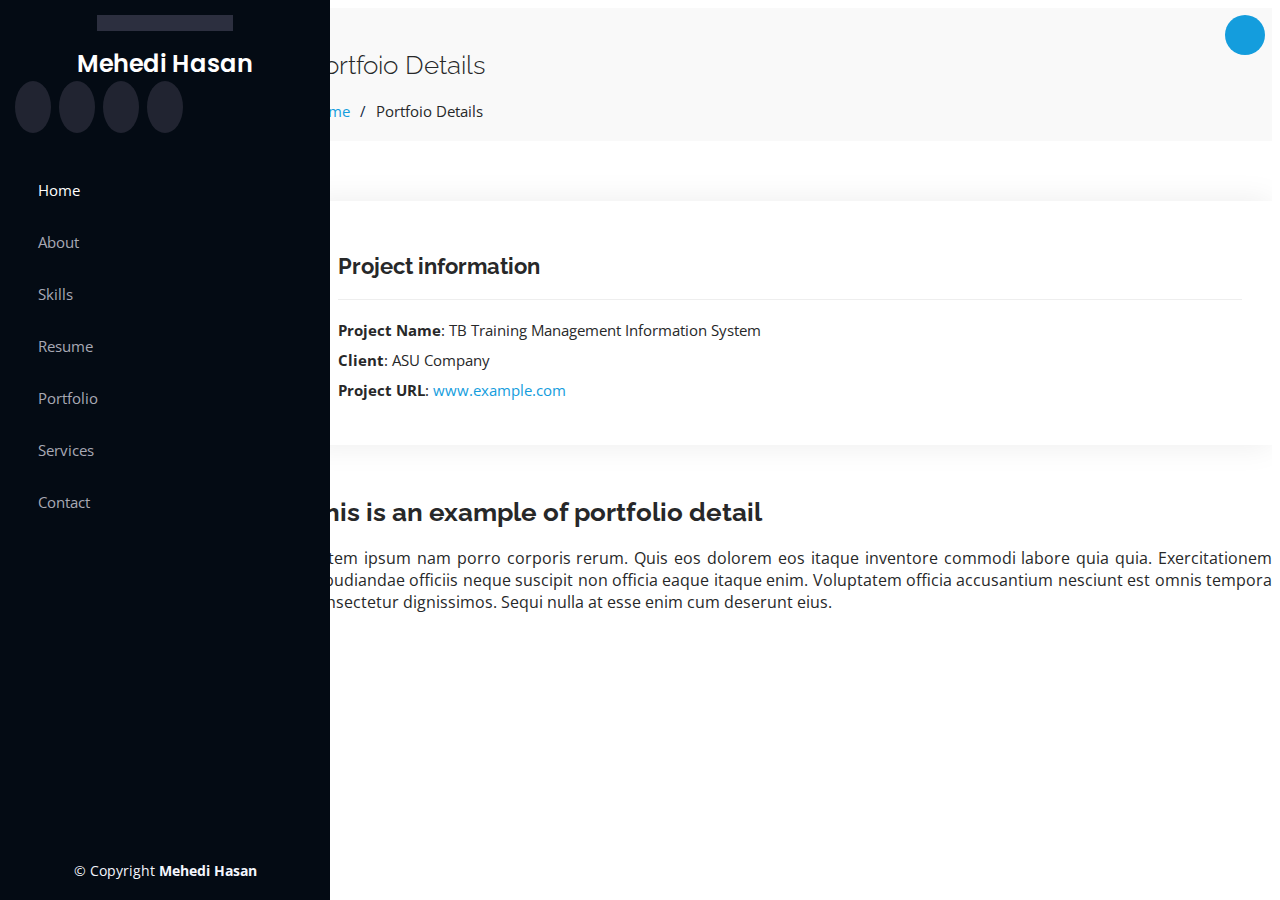
==== commit 444c6aaa: "updated" ====
--- a/portfolio-details.html
+++ b/portfolio-details.html
@@ -86,6 +86,11 @@
                     >
                 </li>
                 <li>
+                  <a href="./index.html#skills" class="nav-link scrollto"
+                  ><i class="bi bi-tools"></i> <span>Skills</span></a
+                  >
+                </li>
+                <li>
                     <a href="./index.html#resume" class="nav-link scrollto"
                     ><i class="bx bx-file-blank"></i> <span>Resume</span></a
                     >
--- a/assets/css/style.css
+++ b/assets/css/style.css
@@ -234,7 +234,7 @@
 
 #hero:before {
     content: "";
-    background: rgba(5, 13, 24, 0.3);
+    background: rgba(0, 0, 0, 0.6);
     position: absolute;
     bottom: 0;
     top: 0;
@@ -458,6 +458,27 @@
     transition: 0.9s;
     background-color: #149ddd;
 }
+/* written by sajal */
+
+.grid-design{
+    display: grid;
+    grid-template-columns: auto auto;
+}
+
+@media screen and (min-width: 768px){
+    .grid-design{
+        grid-template-columns: auto auto auto;
+    }
+}
+
+
+@media screen and (min-width: 1024px){
+    .grid-design{
+        display: grid;
+        grid-template-columns: auto auto auto auto;
+    }
+}
+
 
 /*--------------------------------------------------------------
 # Resume
